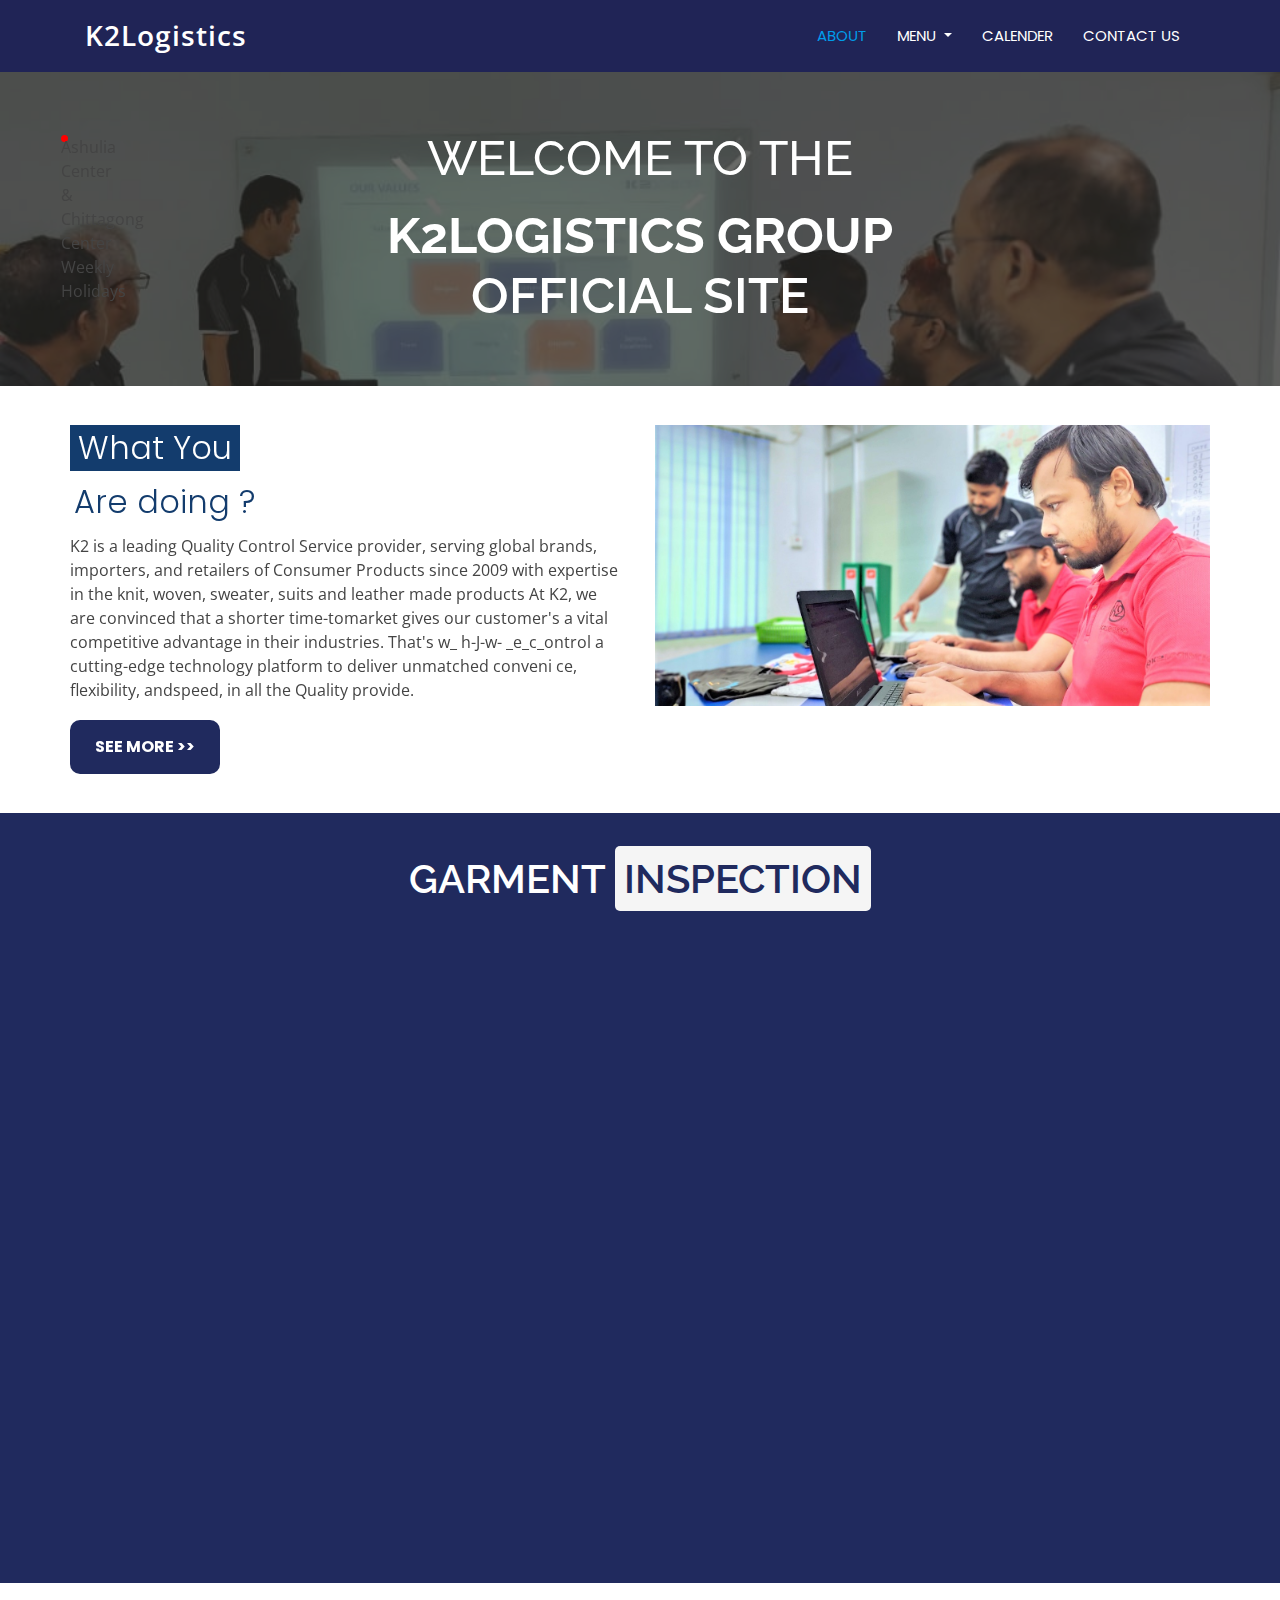
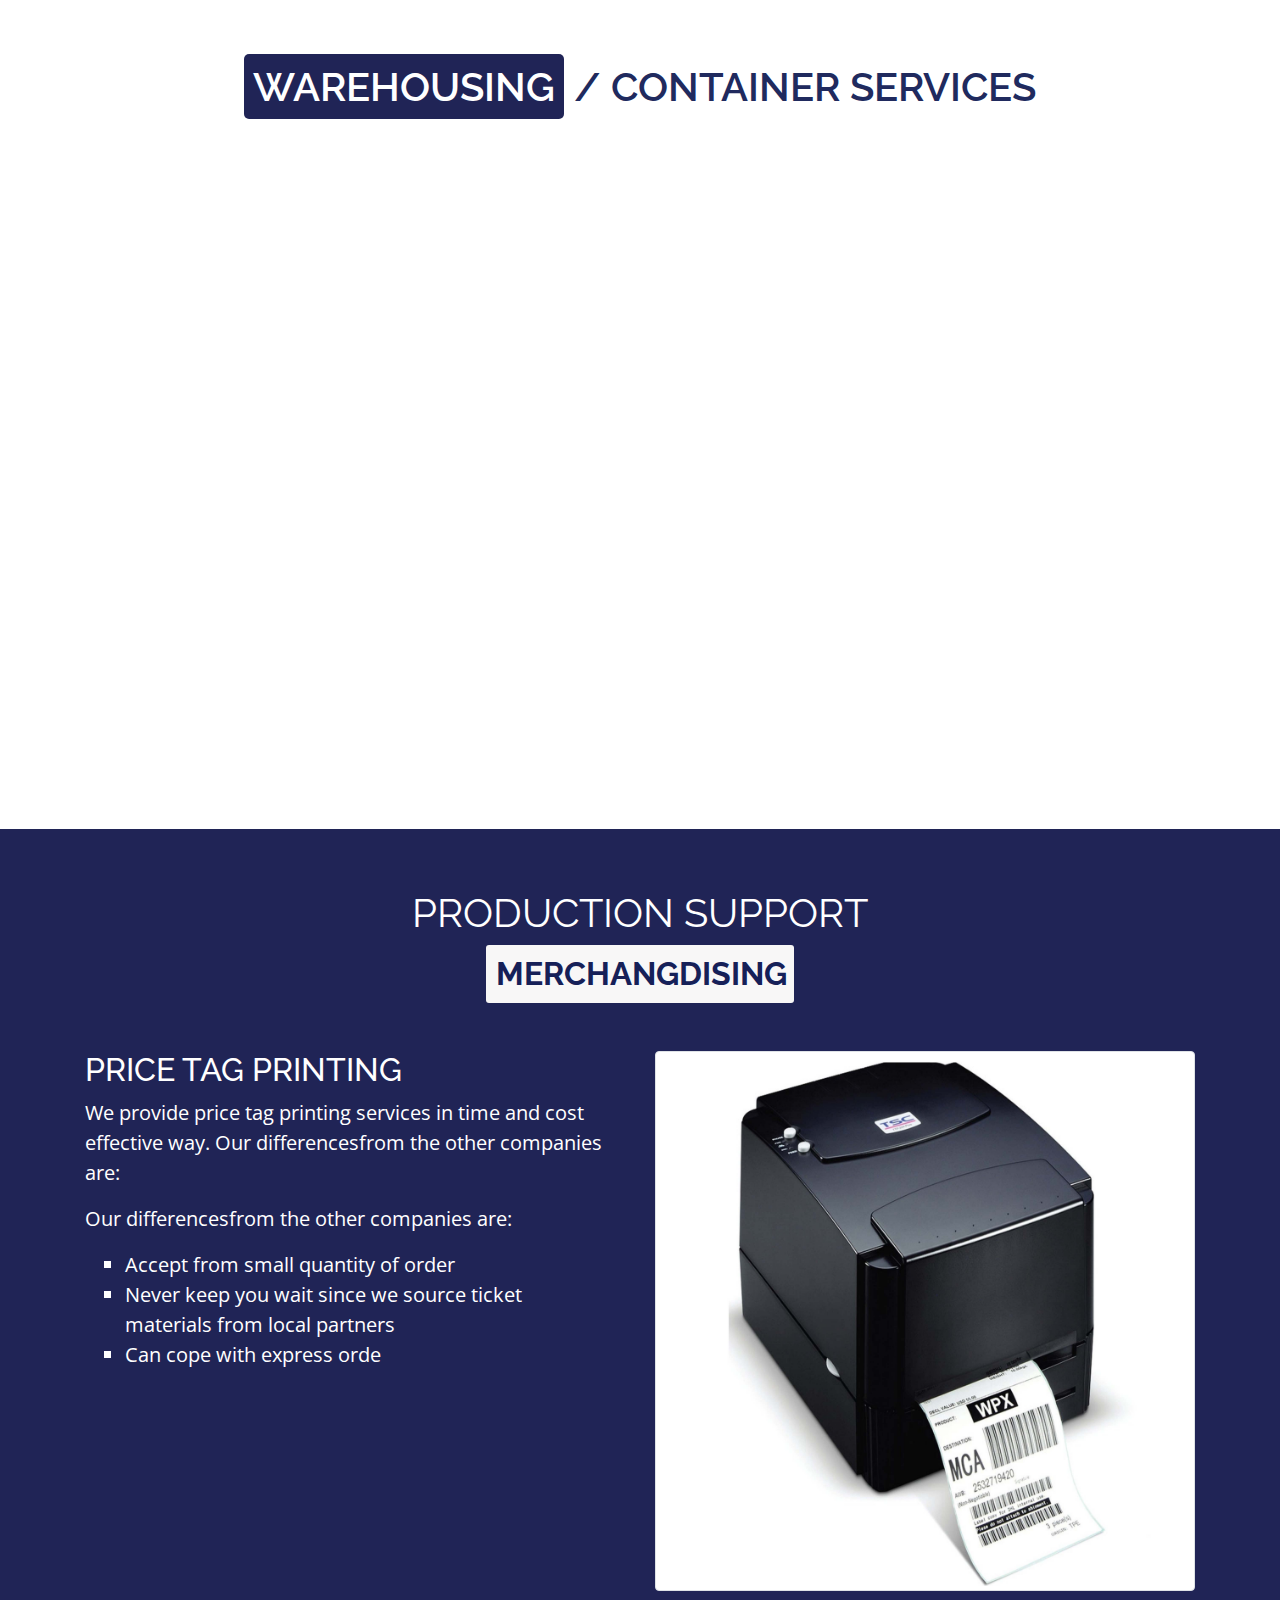
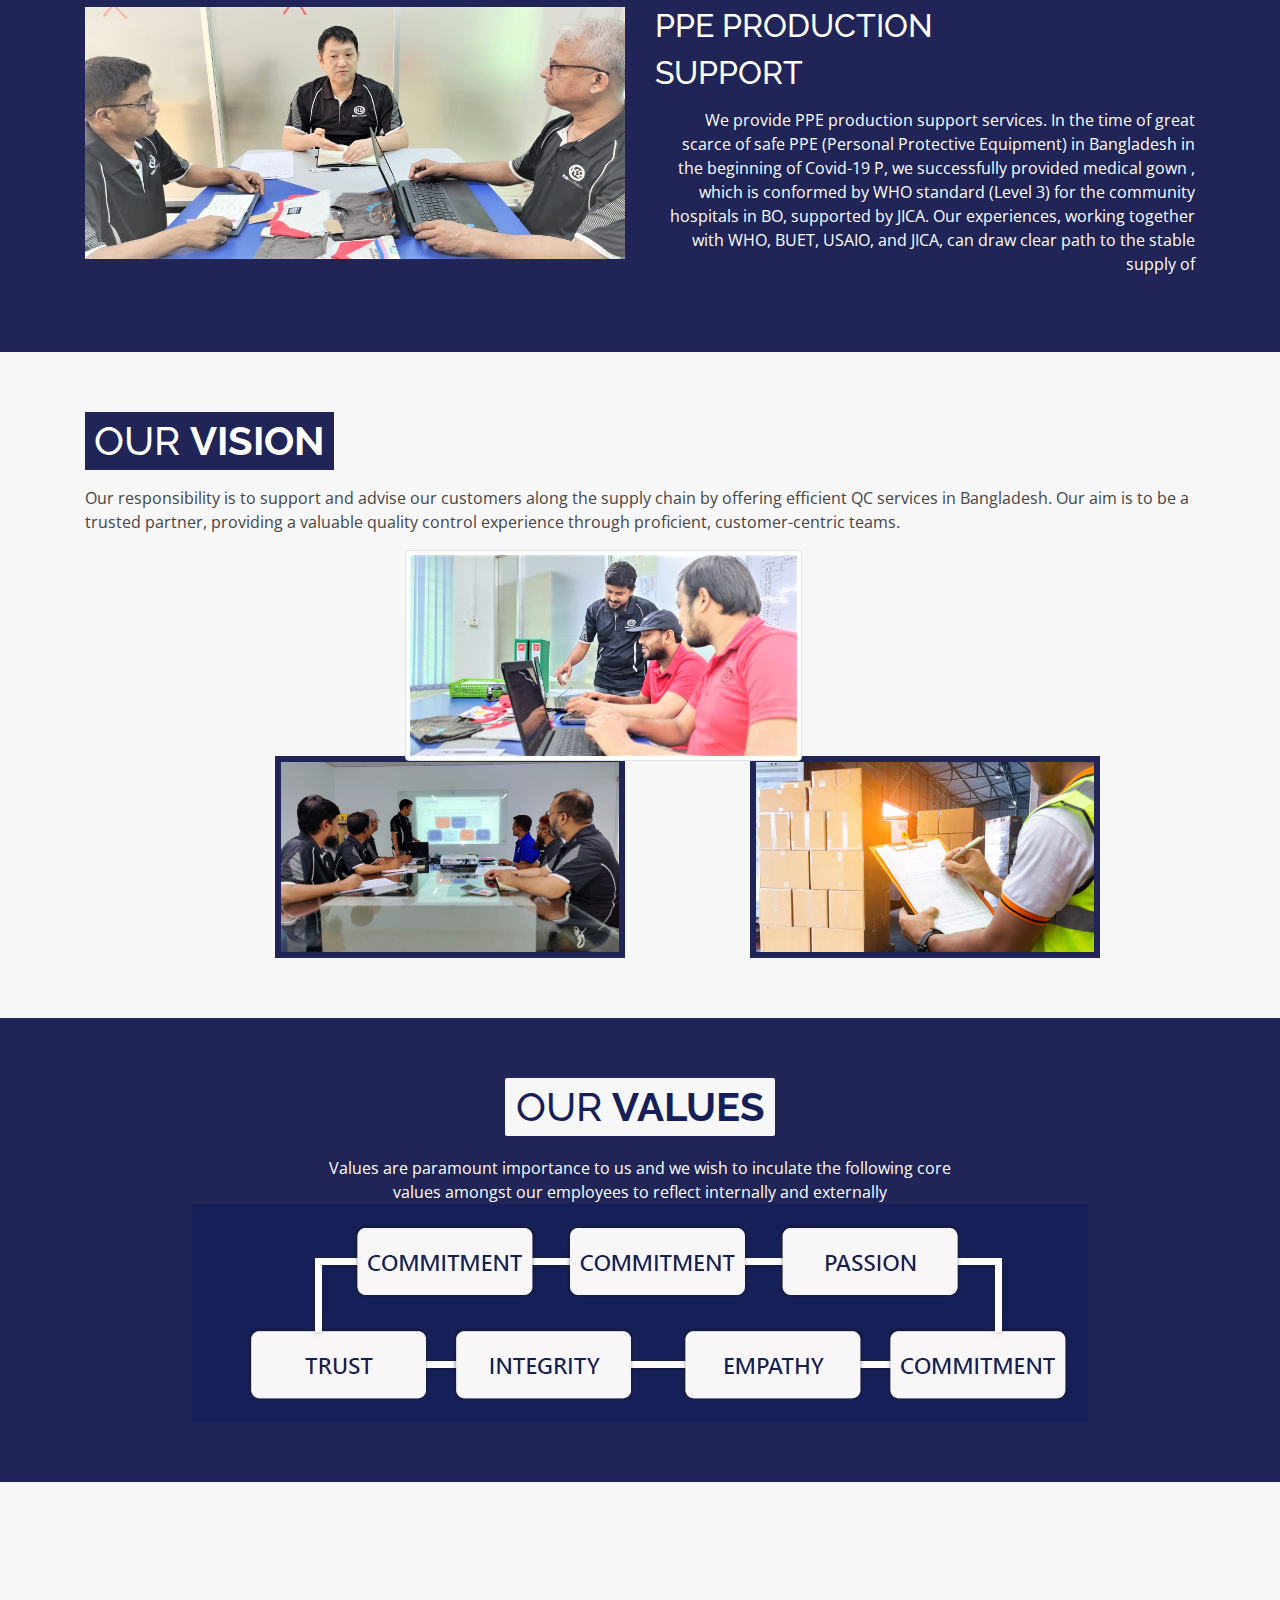
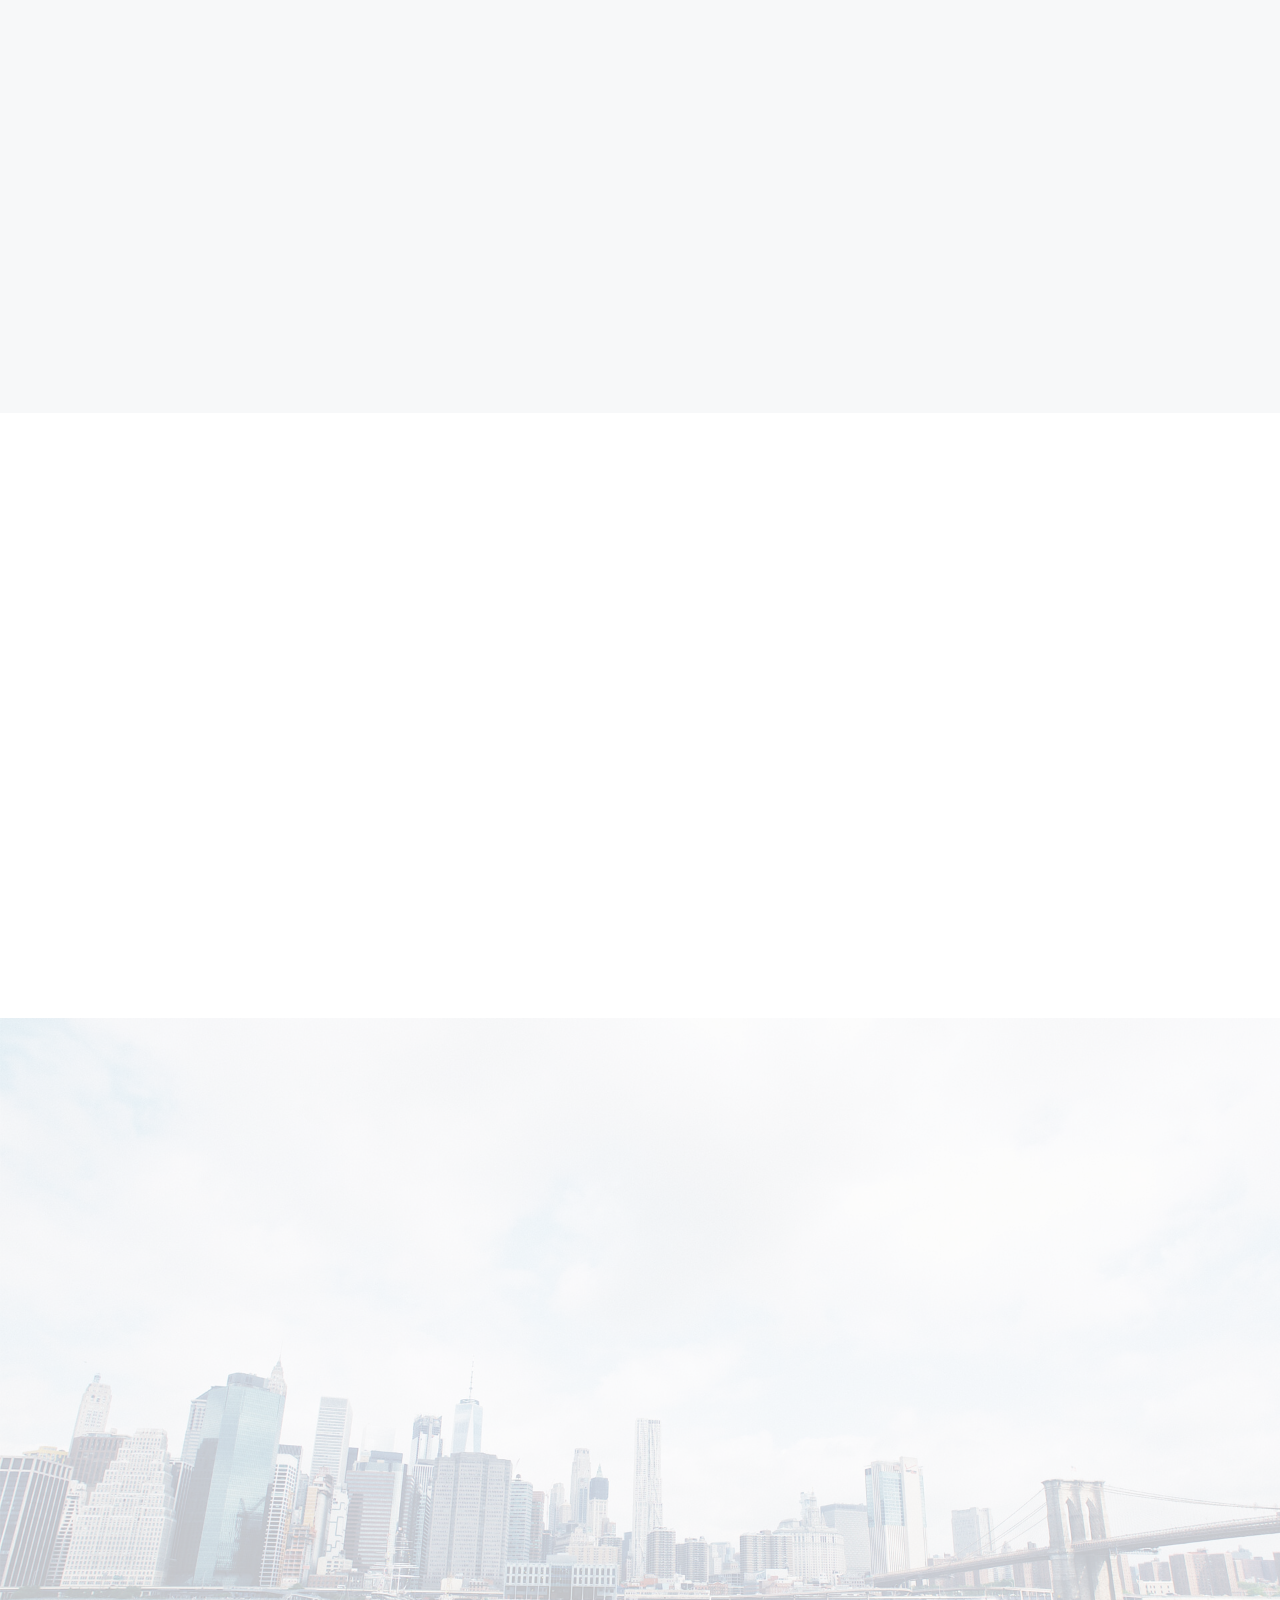
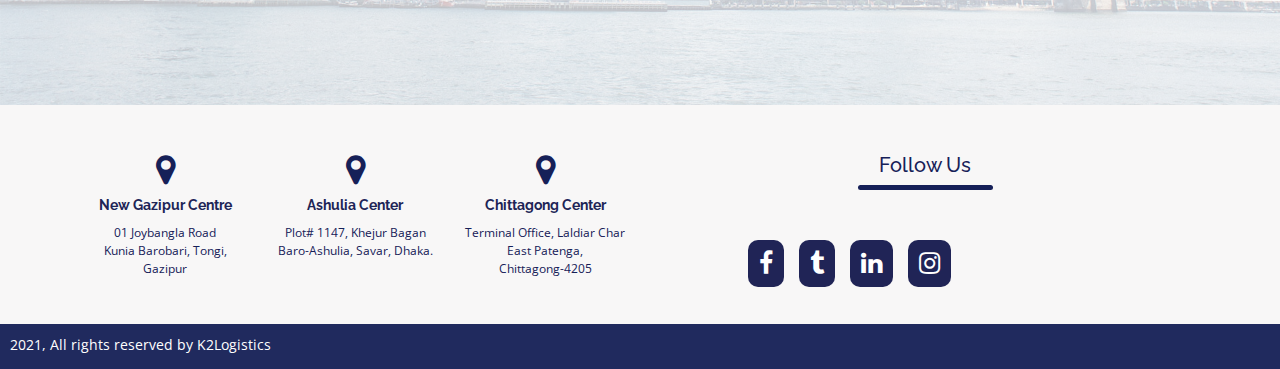
==== index.html @ 6df74034 "index page complete" ====
<!DOCTYPE html>
<html lang="en">
    <head>
        <meta charset="utf-8">
        <meta content="width=device-width, initial-scale=1.0" name="viewport">
        <title>Scaffold Bootstrap Template - Index</title>
        <meta content="" name="description">
        <meta content="" name="keywords">
        <!-- Favicons -->
        <link href="assets/img/favicon.png" rel="icon">
        <link href="assets/img/apple-touch-icon.png" rel="apple-touch-icon">
        <!-- Google Fonts -->
        <link href="https://fonts.googleapis.com/css?family=Open+Sans:300,300i,400,400i,600,600i,700,700i|Raleway:300,300i,400,400i,500,500i,600,600i,700,700i|Poppins:300,300i,400,400i,500,500i,600,600i,700,700i" rel="stylesheet">
        <!-- Vendor CSS Files -->
        <link href="assets/vendor/bootstrap/css/bootstrap.min.css" rel="stylesheet">
        <link href="assets/vendor/icofont/icofont.min.css" rel="stylesheet">
        <link href="assets/vendor/boxicons/css/boxicons.min.css" rel="stylesheet">
        <link href="assets/vendor/venobox/venobox.css" rel="stylesheet">
        <link href="assets/vendor/owl.carousel/assets/owl.carousel.min.css" rel="stylesheet">
        <link href="assets/vendor/aos/aos.css" rel="stylesheet">
        <link href="assets/css/font-awesome.min.css" rel="stylesheet">
        <!-- Template Main CSS File -->
        <link href="assets/css/style.css" rel="stylesheet">
    </head>
    <body>
        <!-- ======= Header ======= -->
        <header id="header" class="fixed-top">
            <div class="container d-flex">
                <div class="logo mr-auto">
                    <h1 class="text-light"><a href="index.html"><span>K2Logistics</span></a></h1>
                    <!-- Uncomment below if you prefer to use an image logo -->
                    <!-- <a href="index.html"><img src="assets/img/logo.png" alt="" class="img-fluid"></a>-->
                </div>
                <nav class="nav-menu d-none d-lg-block">
                    <ul>
                        <li class="active"><a href="index.html">About</a></li>
                        <li class="nav-item dropdown">
                            <a class="nav-link dropdown-toggle" href="#" id="navbarDropdown" role="button" data-toggle="dropdown" aria-haspopup="true" aria-expanded="false">
                            Menu
                            </a>
                            <div class="dropdown-menu" aria-labelledby="navbarDropdown">
                                <a class="dropdown-item" href="#">Press Release</a>
                                <a class="dropdown-item" href="#">Services</a>
                            </div>
                        </li>
                        <li><a href="#portfolio">Calender</a></li>
                        <li><a href="#pricing">Contact Us</a></li>
                    </ul>
                </nav>
                <!-- .nav-menu -->
            </div>
        </header>
        <!-- End Header -->
        <!-- ======= Hero Section ======= -->
        <section id="hero">
            <div class="layer">
            </div>
            <div class="container">
                <div class="row">
                    <div class="col-lg-12 pt-5 pt-lg-0 order-2 order-lg-1 d-flex flex-column justify-content-center" data-aos="fade-up">
                        <div>
                            <h1>Welcome TO THE</h1>
                            <h2>K2Logistics Group</h2>
                            <h3>Official Site</h3>
                            <p class="hero-location">Ashulia Center & Chittagong Center Weekly Holidays</p>
                        </div>
                    </div>
                </div>
            </div>
        </section>
        <!-- End Hero -->
        <main id="main">
            <!-- ======= About Section ======= -->
            <section id="about" class="about">
                <div class="container">
                    <div class="row">
                        <div class="col-lg-6 d-flex flex-column justify-contents-center" data-aos="fade-left">
                            <div class="content pt-4 pt-lg-0">
                                <h3 class="what-you">What You</h3>
                                <h4 class="are-doing">Are doing ?</h4>
                                <p class="">
                                    K2 is a leading Quality Control Service provider, serving global brands, importers, and retailers of Consumer Products since 2009 with expertise in the knit, woven, sweater, suits and leather made products At K2, we are convinced that a shorter time-tomarket
                                    gives our customer's a vital competitive advantage in their industries. That's w_ h-J-w- _e_c_ontrol a cutting-edge technology platform to deliver unmatched conveni ce, flexibility, andspeed, in all the Quality provide.
                                </p>
                                <a href="" class="see-more-btn">See more >></a>
                            </div>
                        </div>
                        <div class="col-lg-6" data-aos="zoom-in">
                            <img src="assets/img/site/work-on-laptop.jpeg" class="img-fluid" alt="">
                        </div>
                    </div>
                </div>
            </section>
            <!-- End About Section -->
            <!-- ======= Garment Inspection Section ======= -->
            <section id="garment-inspection" class="garment-inspection">
                <div class="container">
                    <h1 class="text-center">GARMENT <span class="inspection">INSPECTION</span></h1>
                    <div class="owl-carousel garment-inspection-carousel" data-aos="fade-up" data-aos-delay="100">
                        <div class="testimonial-item">
                            <img src="assets/img/testimonials/testimonials-1.jpg" class="testimonial-img" alt="">
                            <h3>100% Aqua Protected Data</h3>
                            <p>Lorem, ipsum dolor sit amet consectetur adipisicing elit. Dignissimos iure rem quis, nesciunt cum neque? Accusantium quos perferendis molestiae dicta.</p>
                            <a href="" class="see-more-btn">See more >></a>
                        </div>
                        <div class="testimonial-item">
                            <img src="assets/img/testimonials/testimonials-3.jpg" class="testimonial-img" alt="">
                            <h3>100% Aqua Protected Data</h3>
                            <p>Lorem, ipsum dolor sit amet consectetur adipisicing elit. Dignissimos iure rem quis, nesciunt cum neque? Accusantium quos perferendis molestiae dicta.</p>
                            <a href="" class="see-more-btn">See more >></a>
                        </div>
                        <div class="testimonial-item">
                            <img src="assets/img/testimonials/testimonials-2.jpg" class="testimonial-img" alt="">
                            <h3>100% Aqua Protected Data</h3>
                            <p>Lorem, ipsum dolor sit amet consectetur adipisicing elit. Dignissimos iure rem quis, nesciunt cum neque? Accusantium quos perferendis molestiae dicta.</p>
                            <a href="" class="see-more-btn">See more >></a>
                        </div>
                        <div class="testimonial-item">
                            <img src="assets/img/testimonials/testimonials-4.jpg" class="testimonial-img" alt="">
                            <h3>100% Aqua Protected Data</h3>
                            <p>Lorem, ipsum dolor sit amet consectetur adipisicing elit. Dignissimos iure rem quis, nesciunt cum neque? Accusantium quos perferendis molestiae dicta.</p>
                            <a href="" class="see-more-btn">See more >></a>
                        </div>
                    </div>
                </div>
            </section>
            <!-- End Garment Inspection Section -->
            <!-- ======= Wire Housing Section ======= -->
            <section id="wire-house-inspection" class="wire-house-inspection">
                <div class="container">
                    <h1><span class="wirehouse">WAREHOUSING</span> / CONTAINER SERVICES
                    </h1>
                    <div class="owl-carousel wire-house-inspection-carousel" data-aos="fade-up" data-aos-delay="100">
                        <div class="testimonial-item">
                            <img src="assets/img/testimonials/testimonials-1.jpg" class="testimonial-img" alt="">
                            <h3>100% Aqua Protected Data</h3>
                            <p>Lorem, ipsum dolor sit amet consectetur adipisicing elit. Dignissimos iure rem quis, nesciunt cum neque? Accusantium quos perferendis molestiae dicta.</p>
                            <a href="" class="see-more-btn">See more >></a>
                        </div>
                        <div class="testimonial-item">
                            <img src="assets/img/testimonials/testimonials-3.jpg" class="testimonial-img" alt="">
                            <h3>100% Aqua Protected Data</h3>
                            <p>Lorem, ipsum dolor sit amet consectetur adipisicing elit. Dignissimos iure rem quis, nesciunt cum neque? Accusantium quos perferendis molestiae dicta.</p>
                            <a href="" class="see-more-btn">See more >></a>
                        </div>
                        <div class="testimonial-item">
                            <img src="assets/img/testimonials/testimonials-2.jpg" class="testimonial-img" alt="">
                            <h3>100% Aqua Protected Data</h3>
                            <p>Lorem, ipsum dolor sit amet consectetur adipisicing elit. Dignissimos iure rem quis, nesciunt cum neque? Accusantium quos perferendis molestiae dicta.</p>
                            <a href="" class="see-more-btn">See more >></a>
                        </div>
                        <div class="testimonial-item">
                            <img src="assets/img/testimonials/testimonials-4.jpg" class="testimonial-img" alt="">
                            <h3>100% Aqua Protected Data</h3>
                            <p>Lorem, ipsum dolor sit amet consectetur adipisicing elit. Dignissimos iure rem quis, nesciunt cum neque? Accusantium quos perferendis molestiae dicta.</p>
                            <a href="" class="see-more-btn">See more >></a>
                        </div>
                    </div>
                </div>
            </section>
            <!-- End Wire Housing Section -->
            <!-- ======= Production Support Section ======= -->
            <section id="production-support" class="production-support">
                <div class="container">
                    <h1 class="text-center">Production Support</h1>
                    <h2 class="text-center merchangdising">MERCHANGDISING</h2>
                    <div class="row mt-5 price-tag">
                        <div class="col-6">
                            <h2 class="mb-2">Price Tag Printing</h2>
                            <p>
                                We provide price tag printing services in time and cost effective way. Our differencesfrom the other companies are:
                            </p>
                            <p>
                                Our differencesfrom the other companies are:
                            </p>
                            <ul>
                                <li>Accept from small quantity of order </li>
                                <li> Never keep you wait since we source ticket </li>
                                materials from local partners
                                <li> Can cope with express orde</li>
                            </ul>
                        </div>
                        <div class="col-6">
                            <img src="assets/img/site/barcode-label-printer-01.jpg" alt="" class="img-fluid img-thumbnail">
                        </div>
                    </div>
                    <div class="row mt-3 ppe-support">
                        <div class="col-6">
                            <img src="assets/img/site/md.jpeg" alt="" class="img-fluid ">
                        </div>
                        <div class="col-6">
                            <h2 class="mb-2">PPE Production</h2>
                            <h2 class="">Support</h2>
                            <p class="text-right mt-3">
                                We provide PPE production support services. In the time of great scarce of safe PPE (Personal Protective Equipment) in Bangladesh in the beginning of Covid-19 P, we successfully provided medical gown , which is conformed by WHO standard (Level 3) for
                                the community hospitals in BO, supported by JICA. Our experiences, working together with WHO, BUET, USAIO, and JICA, can draw clear path to the stable supply of
                            </p>
                        </div>
                    </div>
                </div>
            </section>
            <!-- End Production Support Section -->
            <!-- ======= Our Vision Section ======= -->
            <section id="our-vision" class="our-vision">
                <div class="container">
                    <h1 ">OUR <span class="font-weight-bold vision-text ">VISION</span></h1>
                    <p class="mt-3 ">
                        Our responsibility is to support and advise our customers along the supply chain by offering efficient
                        QC services in Bangladesh.
                        Our aim is to be a trusted partner, providing a valuable quality control experience through proficient,
                        customer-centric teams.
                    </p>
                    <div class="row mb-3 ">
                        <div class="col-md-4 offset-3 first ">
                            <div class=" ">
                                <img class="img-fluid img-thumbnail " src="assets/img/site/11.jpeg " alt=" ">
                            </div>
                        </div>
                    </div>
                    <div class="row image-block ">
                        <div class="col-md-4 offset-2 ">
                            <div class="second ">
                                <img class="img-fluid " src="assets/img/site/desk-meeting.jpeg " alt=" ">
                            </div>
                        </div>
                        <div class="col-md-4 offset-1 ">
                            <div class="third ">
                                <img class="img-fluid " src="assets/img/site/PRE-SHIPMENT-INSPECTION-PSI-SERVICES-1920-X-1280-1024x576 (1).jpg " alt=" ">
                            </div>
                        </div>
                    </div>
                </div>
            </section>
            <!-- Our Vision Section -->
            <!-- ======= Our Values Section ======= -->
            <section id="our-value" class="our-value ">
                <div class="container ">
                    <h1 class="text-center ">OUR <span class="font-weight-bold ">VALUES</span></h1>
                    <p class="text-cent ">
                        Values are paramount importance to us and we wish to inculate the following core values
                        amongst our employees to reflect internally and externally
                    </p>
                    <img src="assets/img/site/commitment-chain.jpg" alt="">
                </div>
            </section>
            <!-- Our Values Section End -->
            <!-- ======= Services Section ======= -->
            <section id="services " class="services section-bg ">
                <div class="container ">
                    <div class="section-title " data-aos="fade-up ">
                        <h2>Services</h2>
                        <p>Magnam dolores commodi suscipit. Necessitatibus eius consequatur ex aliquid fuga eum quidem. Sit sint consectetur velit. Quisquam quos quisquam cupiditate. Et nemo qui impedit suscipit alias ea. Quia fugiat sit in iste officiis commodi
                            quidem hic quas.
                        </p>
                    </div>
                    <div class="row">
                        <div class="col-md-6 col-lg-3 d-flex align-items-stretch mb-5 mb-lg-0 " data-aos="zoom-in ">
                            <div class="icon-box icon-box-pink ">
                                <div class="icon "><i class="bx bxl-dribbble "></i></div>
                                <h4 class="title "><a href=" ">Lorem Ipsum</a></h4>
                                <p class="description ">Voluptatum deleniti atque corrupti quos dolores et quas molestias excepturi sint occaecati cupiditate</p>
                            </div>
                        </div>
                        <div class="col-md-6 col-lg-3 d-flex align-items-stretch mb-5 mb-lg-0 " data-aos="zoom-in " data-aos-delay="100 ">
                            <div class="icon-box icon-box-cyan ">
                                <div class="icon "><i class="bx bx-file "></i></div>
                                <h4 class="title "><a href=" ">Sed ut perspiciatis</a></h4>
                                <p class="description ">Duis aute irure dolor in reprehenderit in voluptate velit esse cillum dolore eu fugiat nulla</p>
                            </div>
                        </div>
                        <div class="col-md-6 col-lg-3 d-flex align-items-stretch mb-5 mb-lg-0 " data-aos="zoom-in " data-aos-delay="200 ">
                            <div class="icon-box icon-box-green ">
                                <div class="icon "><i class="bx bx-tachometer "></i></div>
                                <h4 class="title "><a href=" ">Magni Dolores</a></h4>
                                <p class="description ">Excepteur sint occaecat cupidatat non proident, sunt in culpa qui officia deserunt mollit anim</p>
                            </div>
                        </div>
                        <div class="col-md-6 col-lg-3 d-flex align-items-stretch mb-5 mb-lg-0 " data-aos="zoom-in " data-aos-delay="300 ">
                            <div class="icon-box icon-box-blue ">
                                <div class="icon "><i class="bx bx-world "></i></div>
                                <h4 class="title "><a href=" ">Nemo Enim</a></h4>
                                <p class="description ">At vero eos et accusamus et iusto odio dignissimos ducimus qui blanditiis praesentium voluptatum</p>
                            </div>
                        </div>
                    </div>
                </div>
            </section>
            <!-- End Services Section -->
            <!-- ======= Testimonials Section ======= -->
            <section id="testimonials " class="testimonials ">
                <div class="container ">
                    <div class="section-title " data-aos="fade-up ">
                        <h2>Testimonials</h2>
                        <p>Magnam dolores commodi suscipit. Necessitatibus eius consequatur ex aliquid fuga eum quidem. Sit sint consectetur velit. Quisquam quos quisquam cupiditate. Et nemo qui impedit suscipit alias ea. Quia fugiat sit in iste officiis commodi
                            quidem hic quas.
                        </p>
                    </div>
                    <div class="owl-carousel testimonials-carousel " data-aos="fade-up " data-aos-delay="100 ">
                        <div class="testimonial-item ">
                            <p>
                                <i class="bx bxs-quote-alt-left quote-icon-left "></i> Proin iaculis purus consequat sem cure digni ssim donec porttitora entum suscipit rhoncus. Accusantium quam, ultricies eget id, aliquam eget nibh et. Maecen aliquam, risus
                                at semper.
                                <i class="bx bxs-quote-alt-right quote-icon-right "></i>
                            </p>
                            <img src="assets/img/testimonials/testimonials-1.jpg " class="testimonial-img " alt=" ">
                            <h3>Saul Goodman</h3>
                            <h4>Ceo &amp; Founder</h4>
                        </div>
                        <div class="testimonial-item ">
                            <p>
                                <i class="bx bxs-quote-alt-left quote-icon-left "></i> Export tempor illum tamen malis malis eram quae irure esse labore quem cillum quid cillum eram malis quorum velit fore eram velit sunt aliqua noster fugiat irure amet legam
                                anim culpa.
                                <i class="bx bxs-quote-alt-right quote-icon-right "></i>
                            </p>
                            <img src="assets/img/testimonials/testimonials-2.jpg " class="testimonial-img " alt=" ">
                            <h3>Sara Wilsson</h3>
                            <h4>Designer</h4>
                        </div>
                        <div class="testimonial-item ">
                            <p>
                                <i class="bx bxs-quote-alt-left quote-icon-left "></i> Enim nisi quem export duis labore cillum quae magna enim sint quorum nulla quem veniam duis minim tempor labore quem eram duis noster aute amet eram fore quis sint minim.
                                <i class="bx bxs-quote-alt-right quote-icon-right "></i>
                            </p>
                            <img src="assets/img/testimonials/testimonials-3.jpg " class="testimonial-img " alt=" ">
                            <h3>Jena Karlis</h3>
                            <h4>Store Owner</h4>
                        </div>
                        <div class="testimonial-item ">
                            <p>
                                <i class="bx bxs-quote-alt-left quote-icon-left "></i> Fugiat enim eram quae cillum dolore dolor amet nulla culpa multos export minim fugiat minim velit minim dolor enim duis veniam ipsum anim magna sunt elit fore quem dolore
                                labore illum veniam.
                                <i class="bx bxs-quote-alt-right quote-icon-right "></i>
                            </p>
                            <img src="assets/img/testimonials/testimonials-4.jpg " class="testimonial-img " alt=" ">
                            <h3>Matt Brandon</h3>
                            <h4>Freelancer</h4>
                        </div>
                        <div class="testimonial-item ">
                            <p>
                                <i class="bx bxs-quote-alt-left quote-icon-left "></i> Quis quorum aliqua sint quem legam fore sunt eram irure aliqua veniam tempor noster veniam enim culpa labore duis sunt culpa nulla illum cillum fugiat legam esse veniam
                                culpa fore nisi cillum quid.
                                <i class="bx bxs-quote-alt-right quote-icon-right "></i>
                            </p>
                            <img src="assets/img/testimonials/testimonials-5.jpg " class="testimonial-img " alt=" ">
                            <h3>John Larson</h3>
                            <h4>Entrepreneur</h4>
                        </div>
                    </div>
                </div>
            </section>
            <!-- End Testimonials Section -->
            <!-- ======= Team Section ======= -->
            <section id="team " class="team ">
                <div class="container ">
                    <div class="section-title " data-aos="fade-up ">
                        <h2>Team</h2>
                        <p>Magnam dolores commodi suscipit. Necessitatibus eius consequatur ex aliquid fuga eum quidem. Sit sint consectetur velit. Quisquam quos quisquam cupiditate. Et nemo qui impedit suscipit alias ea. Quia fugiat sit in iste officiis commodi
                            quidem hic quas.
                        </p>
                    </div>
                    <div class="row">
                        <div class="col-lg-4 col-md-6 ">
                            <div class="member " data-aos="zoom-in ">
                                <div class="pic "><img src="assets/img/team/team-1.jpg " class="img-fluid " alt=" "></div>
                                <div class="member-info ">
                                    <h4>Walter White</h4>
                                    <span>Chief Executive Officer</span>
                                    <div class="social ">
                                        <a href=" "><i class="icofont-twitter "></i></a>
                                        <a href=" "><i class="icofont-facebook "></i></a>
                                        <a href=" "><i class="icofont-instagram "></i></a>
                                        <a href=" "><i class="icofont-linkedin "></i></a>
                                    </div>
                                </div>
                            </div>
                        </div>
                        <div class="col-lg-4 col-md-6 ">
                            <div class="member " data-aos="zoom-in " data-aos-delay="100 ">
                                <div class="pic "><img src="assets/img/team/team-2.jpg " class="img-fluid " alt=" "></div>
                                <div class="member-info ">
                                    <h4>Sarah Jhonson</h4>
                                    <span>Product Manager</span>
                                    <div class="social ">
                                        <a href=" "><i class="icofont-twitter "></i></a>
                                        <a href=" "><i class="icofont-facebook "></i></a>
                                        <a href=" "><i class="icofont-instagram "></i></a>
                                        <a href=" "><i class="icofont-linkedin "></i></a>
                                    </div>
                                </div>
                            </div>
                        </div>
                        <div class="col-lg-4 col-md-6 ">
                            <div class="member " data-aos="zoom-in " data-aos-delay="200 ">
                                <div class="pic "><img src="assets/img/team/team-3.jpg " class="img-fluid " alt=" "></div>
                                <div class="member-info ">
                                    <h4>William Anderson</h4>
                                    <span>CTO</span>
                                    <div class="social ">
                                        <a href=" "><i class="icofont-twitter "></i></a>
                                        <a href=" "><i class="icofont-facebook "></i></a>
                                        <a href=" "><i class="icofont-instagram "></i></a>
                                        <a href=" "><i class="icofont-linkedin "></i></a>
                                    </div>
                                </div>
                            </div>
                        </div>
                    </div>
                </div>
            </section>
            <!-- End Team Section -->
            
            
           
           
        </main>
        <!-- End #main -->
        <!-- ======= Footer ======= -->
        <footer id="footer">
            <div class="container ">
                <div class="row">
                    <div class="col-6">
                        <div class="row mt-5">
                            
                            <div class="col-4 address-block">
                                <i class="fa fa-map-marker"></i>
                                <h2 class="address-heading ">New Gazipur Centre</h2>
                                <p>
                                    01 Joybangla Road <br>
                                    Kunia Barobari, Tongi,
                                    Gazipur
                                </p>
                            </div>
                            <div class="col-4 address-block">
                                <i class="fa fa-map-marker"></i>
                                <h2 class="address-heading ">Ashulia Center</h2>
                                <p>
                                    Plot# 1147, Khejur Bagan
Baro-Ashulia, Savar, Dhaka.
                                </p>
                            </div>
                            <div class="col-4 address-block">
                                <i class="fa fa-map-marker"></i>
                                <h2 class="address-heading ">Chittagong Center</h2>
                                <p>
                                    Terminal Office, Laldiar Char <br>
East Patenga, <br>
Chittagong-4205
                                </p>
                            </div>
                            
                        </div>
                    </div>
                    <div class="col-6 mt-5">
                        <div class="follow-us">
                            <h2>Follow Us</h2>
                            <span class="follow-us-underline"></span>
                        </div>
                        <div class="social-button">
                            <ul>
                                <li>
                                    <i class="fa fa-facebook"></i>
                                </li>
                                <li>
                                    <i class="fa fa-tumblr"></i>
                                </li>
                                <li>
                                    <i class="fa fa-linkedin"></i>
                                </li>

                                <li>
                                    <i class="fa fa-instagram"></i>
                                </li>
                                
                            </ul>
                        
                        </div>
                    </div>
                </div>
            </div>
        </footer>
        <div id="footer-bottom">
            <p>
                2021, All rights reserved by K2Logistics
            </p>
        </div>
        <!-- End Footer -->
        <a href="# " class="back-to-top "><i class="bx bxs-up-arrow-alt "></i></a>
        <!-- Vendor JS Files -->
        <script src="assets/vendor/jquery/jquery.min.js "></script>
        <script src="assets/vendor/bootstrap/js/bootstrap.bundle.min.js "></script>
        <script src="assets/vendor/jquery.easing/jquery.easing.min.js "></script>
        <script src="assets/vendor/php-email-form/validate.js "></script>
        <script src="assets/vendor/isotope-layout/isotope.pkgd.min.js "></script>
        <script src="assets/vendor/venobox/venobox.min.js "></script>
        <script src="assets/vendor/owl.carousel/owl.carousel.min.js "></script>
        <script src="assets/vendor/aos/aos.js "></script>
        <!-- Template Main JS File -->
        <script src="assets/js/main.js "></script>
    </body>
</html>
---- assets/vendor/venobox/venobox.css ----
/* ------ venobox.css --------*/
.vbox-overlay *, .vbox-overlay *:before, .vbox-overlay *:after{
    -webkit-backface-visibility: hidden;
    -webkit-box-sizing:border-box;
    -moz-box-sizing:border-box;
    box-sizing:border-box;
}
.vbox-overlay * { 
    -webkit-backface-visibility: visible;
    backface-visibility: visible;
}
.vbox-overlay{
    display: -webkit-flex;
    display: flex;
    -webkit-flex-direction: column;
    flex-direction: column;
    -webkit-justify-content: center;
    justify-content: center;
    -webkit-align-items: center;
    align-items: center;
    position: fixed;
    left: 0;
    top: 0;
    bottom: 0;
    right: 0;
    z-index: 999999;
}

/* ----- navigation ----- */
.vbox-title{
    width: 100%;
    height: 40px;
    float: left;
    text-align: center;
    line-height: 28px;
    font-size: 12px;
    padding: 6px 50px;
    overflow: hidden;
    position: fixed;
    display: none;
    left: 0;
    z-index: 89;
}
.vbox-close{
    cursor: pointer;
    position: fixed;
    top: -1px;
    right: 0;
    width: 50px;
    height: 40px;
    padding: 6px;
    display: block;
    background-position:10px center;
    overflow: hidden;
    font-size: 24px;
    line-height: 1;
    text-align: center;
    z-index: 99;
}
.vbox-left{
    cursor: pointer;
    position: fixed;
    left: 0;
    height: 40px;
    overflow: hidden;
    line-height: 28px;
    font-size: 12px;
    z-index: 99;
    display: flex;
    align-items:center;
}
.vbox-num{
    display: inline-block;
    margin: 6px 0 6px 15px;
}
/* ----- Social share ----- */
.vbox-share{
    line-height: 28px;
    font-size: 12px;
    overflow: hidden;
    position: fixed;
    left: 0;
    z-index: 98;
    display: flex;
    align-items:center;
    justify-content: center;
    width: 100%;
    text-align: center;
}
.vbox-share svg{
    max-height: 28px;
    width: 28px;
    z-index: 10;
    margin-left: 12px;
    margin-top: 6px;
    margin-bottom: 6px;
    vertical-align: middle;
}


/* ----- navigation ARROWS ----- */
.vbox-next, .vbox-prev{
    position: fixed;
    top: 50%;
    margin-top: -15px;
    overflow: hidden;
    cursor: pointer;
    display: block;
    width: 45px;
    height: 45px;
    z-index: 99;
}
.vbox-next span, .vbox-prev span{
    position: relative;
    width: 20px;
    height: 20px;
    border: 2px solid transparent;
    border-top-color: #B6B6B6;
    border-right-color: #B6B6B6;
    text-indent: -100px;
    position: absolute;
    top: 8px;
    display: block;
}
.vbox-prev{
    left: 15px;
}
.vbox-next{
    right: 15px;
}
.vbox-prev span{
    left: 10px;
    -ms-transform: rotate(-135deg);
    -webkit-transform: rotate(-135deg);
    transform: rotate(-135deg);
}
.vbox-next span{
    -ms-transform: rotate(45deg);
    -webkit-transform: rotate(45deg);
    transform: rotate(45deg);
    right: 10px;
}
/* ------- inline window ------ */
.vbox-inline{
    width: 420px;
    height: 315px;
    height: 70vh;
    padding: 10px;
    background: #fff;
    margin: 0 auto;
    overflow: auto;
    text-align: left;
}
/* ------- Video & iFrames window ------ */
.venoframe{
    max-width: 100%;
    width: 100%;
    border: none;
    width: 100%;
    height: 260px;
    height: 70vh;
}
.venoframe.vbvid{
    height: 260px;
}
@media (min-width: 768px) {
    .venoframe, .vbox-inline{
        width: 90%;
        height: 360px;
        height: 70vh;
    }
    .venoframe.vbvid{
        width: 640px;
        height: 360px;
    }
}
@media (min-width: 992px) {
    .venoframe, .vbox-inline{
        max-width: 1200px;
        width: 80%;
        height: 540px;
        height: 70vh;
    }
    .venoframe.vbvid{
        width: 960px;
        height: 540px;
    }
}
/* 
Please do NOT edit this part! 
or at least read this note: http://i.imgur.com/7C0ws9e.gif
*/
.vbox-open{
    overflow: hidden;
}
.vbox-container{
    position: absolute;
    left: 0;
    right: 0;
    top: 0;
    bottom: 0;
    overflow-x: hidden;
    overflow-y: scroll;
    overflow-scrolling: touch;
    -webkit-overflow-scrolling: touch;
    z-index: 20;
    max-height: 100%;

}

.vbox-content{
    text-align: center;
    float: left;
    width: 100%;
    position: relative;
    overflow: hidden;
    padding: 20px 4%;
}
.vbox-container img{
    max-width: 100%;
    height: auto;
}
.vbox-figlio{
    box-shadow: 0 0 12px rgba(0,0,0,0.19), 0 6px 6px rgba(0,0,0,0.23);
    max-width: 100%;
    text-align: initial;
}
img.vbox-figlio{
    -webkit-user-select: none;
-khtml-user-select: none;
-moz-user-select: none;
-o-user-select: none;
user-select: none;
}
.vbox-content.swipe-left{
    margin-left: -200px !important;
}
.vbox-content.swipe-right{
    margin-left: 200px !important;
}
.vbox-animated{
    webkit-transition: margin 300ms ease-out;
    transition: margin 300ms ease-out;
}

/* ---------- preloader ----------
 * SPINKIT 
 * http://tobiasahlin.com/spinkit/
-------------------------------- */
.sk-double-bounce,.sk-rotating-plane{width:40px;height:40px;margin:40px auto}.sk-rotating-plane{background-color:#333;-webkit-animation:sk-rotatePlane 1.2s infinite ease-in-out;animation:sk-rotatePlane 1.2s infinite ease-in-out}@-webkit-keyframes sk-rotatePlane{0%{-webkit-transform:perspective(120px) rotateX(0) rotateY(0);transform:perspective(120px) rotateX(0) rotateY(0)}50%{-webkit-transform:perspective(120px) rotateX(-180.1deg) rotateY(0);transform:perspective(120px) rotateX(-180.1deg) rotateY(0)}100%{-webkit-transform:perspective(120px) rotateX(-180deg) rotateY(-179.9deg);transform:perspective(120px) rotateX(-180deg) rotateY(-179.9deg)}}@keyframes sk-rotatePlane{0%{-webkit-transform:perspective(120px) rotateX(0) rotateY(0);transform:perspective(120px) rotateX(0) rotateY(0)}50%{-webkit-transform:perspective(120px) rotateX(-180.1deg) rotateY(0);transform:perspective(120px) rotateX(-180.1deg) rotateY(0)}100%{-webkit-transform:perspective(120px) rotateX(-180deg) rotateY(-179.9deg);transform:perspective(120px) rotateX(-180deg) rotateY(-179.9deg)}}.sk-double-bounce{position:relative}.sk-double-bounce .sk-child{width:100%;height:100%;border-radius:50%;background-color:#333;opacity:.6;position:absolute;top:0;left:0;-webkit-animation:sk-doubleBounce 2s infinite ease-in-out;animation:sk-doubleBounce 2s infinite ease-in-out}.sk-chasing-dots .sk-child,.sk-spinner-pulse,.sk-three-bounce .sk-child{background-color:#333;border-radius:100%}.sk-double-bounce .sk-double-bounce2{-webkit-animation-delay:-1s;animation-delay:-1s}@-webkit-keyframes sk-doubleBounce{0%,100%{-webkit-transform:scale(0);transform:scale(0)}50%{-webkit-transform:scale(1);transform:scale(1)}}@keyframes sk-doubleBounce{0%,100%{-webkit-transform:scale(0);transform:scale(0)}50%{-webkit-transform:scale(1);transform:scale(1)}}.sk-wave{margin:40px auto;width:50px;height:40px;text-align:center;font-size:10px}.sk-wave .sk-rect{background-color:#333;height:100%;width:6px;display:inline-block;-webkit-animation:sk-waveStretchDelay 1.2s infinite ease-in-out;animation:sk-waveStretchDelay 1.2s infinite ease-in-out}.sk-wave .sk-rect1{-webkit-animation-delay:-1.2s;animation-delay:-1.2s}.sk-wave .sk-rect2{-webkit-animation-delay:-1.1s;animation-delay:-1.1s}.sk-wave .sk-rect3{-webkit-animation-delay:-1s;animation-delay:-1s}.sk-wave .sk-rect4{-webkit-animation-delay:-.9s;animation-delay:-.9s}.sk-wave .sk-rect5{-webkit-animation-delay:-.8s;animation-delay:-.8s}@-webkit-keyframes sk-waveStretchDelay{0%,100%,40%{-webkit-transform:scaleY(.4);transform:scaleY(.4)}20%{-webkit-transform:scaleY(1);transform:scaleY(1)}}@keyframes sk-waveStretchDelay{0%,100%,40%{-webkit-transform:scaleY(.4);transform:scaleY(.4)}20%{-webkit-transform:scaleY(1);transform:scaleY(1)}}.sk-wandering-cubes{margin:40px auto;width:40px;height:40px;position:relative}.sk-wandering-cubes .sk-cube{background-color:#333;width:10px;height:10px;position:absolute;top:0;left:0;-webkit-animation:sk-wanderingCube 1.8s ease-in-out -1.8s infinite both;animation:sk-wanderingCube 1.8s ease-in-out -1.8s infinite both}.sk-chasing-dots,.sk-spinner-pulse{width:40px;height:40px;margin:40px auto}.sk-wandering-cubes .sk-cube2{-webkit-animation-delay:-.9s;animation-delay:-.9s}@-webkit-keyframes sk-wanderingCube{0%{-webkit-transform:rotate(0);transform:rotate(0)}25%{-webkit-transform:translateX(30px) rotate(-90deg) scale(.5);transform:translateX(30px) rotate(-90deg) scale(.5)}50%{-webkit-transform:translateX(30px) translateY(30px) rotate(-179deg);transform:translateX(30px) translateY(30px) rotate(-179deg)}50.1%{-webkit-transform:translateX(30px) translateY(30px) rotate(-180deg);transform:translateX(30px) translateY(30px) rotate(-180deg)}75%{-webkit-transform:translateX(0) translateY(30px) rotate(-270deg) scale(.5);transform:translateX(0) translateY(30px) rotate(-270deg) scale(.5)}100%{-webkit-transform:rotate(-360deg);transform:rotate(-360deg)}}@keyframes sk-wanderingCube{0%{-webkit-transform:rotate(0);transform:rotate(0)}25%{-webkit-transform:translateX(30px) rotate(-90deg) scale(.5);transform:translateX(30px) rotate(-90deg) scale(.5)}50%{-webkit-transform:translateX(30px) translateY(30px) rotate(-179deg);transform:translateX(30px) translateY(30px) rotate(-179deg)}50.1%{-webkit-transform:translateX(30px) translateY(30px) rotate(-180deg);transform:translateX(30px) translateY(30px) rotate(-180deg)}75%{-webkit-transform:translateX(0) translateY(30px) rotate(-270deg) scale(.5);transform:translateX(0) translateY(30px) rotate(-270deg) scale(.5)}100%{-webkit-transform:rotate(-360deg);transform:rotate(-360deg)}}.sk-spinner-pulse{-webkit-animation:sk-pulseScaleOut 1s infinite ease-in-out;animation:sk-pulseScaleOut 1s infinite ease-in-out}@-webkit-keyframes sk-pulseScaleOut{0%{-webkit-transform:scale(0);transform:scale(0)}100%{-webkit-transform:scale(1);transform:scale(1);opacity:0}}@keyframes sk-pulseScaleOut{0%{-webkit-transform:scale(0);transform:scale(0)}100%{-webkit-transform:scale(1);transform:scale(1);opacity:0}}.sk-chasing-dots{position:relative;text-align:center;-webkit-animation:sk-chasingDotsRotate 2s infinite linear;animation:sk-chasingDotsRotate 2s infinite linear}.sk-chasing-dots .sk-child{width:60%;height:60%;display:inline-block;position:absolute;top:0;-webkit-animation:sk-chasingDotsBounce 2s infinite ease-in-out;animation:sk-chasingDotsBounce 2s infinite ease-in-out}.sk-chasing-dots .sk-dot2{top:auto;bottom:0;-webkit-animation-delay:-1s;animation-delay:-1s}@-webkit-keyframes sk-chasingDotsRotate{100%{-webkit-transform:rotate(360deg);transform:rotate(360deg)}}@keyframes sk-chasingDotsRotate{100%{-webkit-transform:rotate(360deg);transform:rotate(360deg)}}@-webkit-keyframes sk-chasingDotsBounce{0%,100%{-webkit-transform:scale(0);transform:scale(0)}50%{-webkit-transform:scale(1);transform:scale(1)}}@keyframes sk-chasingDotsBounce{0%,100%{-webkit-transform:scale(0);transform:scale(0)}50%{-webkit-transform:scale(1);transform:scale(1)}}.sk-three-bounce{margin:40px auto;width:80px;text-align:center}.sk-three-bounce .sk-child{width:20px;height:20px;display:inline-block;-webkit-animation:sk-three-bounce 1.4s ease-in-out 0s infinite both;animation:sk-three-bounce 1.4s ease-in-out 0s infinite both}.sk-circle .sk-child:before,.sk-fading-circle .sk-circle:before{display:block;border-radius:100%;content:'';background-color:#333}.sk-three-bounce .sk-bounce1{-webkit-animation-delay:-.32s;animation-delay:-.32s}.sk-three-bounce .sk-bounce2{-webkit-animation-delay:-.16s;animation-delay:-.16s}@-webkit-keyframes sk-three-bounce{0%,100%,80%{-webkit-transform:scale(0);transform:scale(0)}40%{-webkit-transform:scale(1);transform:scale(1)}}@keyframes sk-three-bounce{0%,100%,80%{-webkit-transform:scale(0);transform:scale(0)}40%{-webkit-transform:scale(1);transform:scale(1)}}.sk-circle{margin:40px auto;width:40px;height:40px;position:relative}.sk-circle .sk-child{width:100%;height:100%;position:absolute;left:0;top:0}.sk-circle .sk-child:before{margin:0 auto;width:15%;height:15%;-webkit-animation:sk-circleBounceDelay 1.2s infinite ease-in-out both;animation:sk-circleBounceDelay 1.2s infinite ease-in-out both}.sk-circle .sk-circle2{-webkit-transform:rotate(30deg);-ms-transform:rotate(30deg);transform:rotate(30deg)}.sk-circle .sk-circle3{-webkit-transform:rotate(60deg);-ms-transform:rotate(60deg);transform:rotate(60deg)}.sk-circle .sk-circle4{-webkit-transform:rotate(90deg);-ms-transform:rotate(90deg);transform:rotate(90deg)}.sk-circle .sk-circle5{-webkit-transform:rotate(120deg);-ms-transform:rotate(120deg);transform:rotate(120deg)}.sk-circle .sk-circle6{-webkit-transform:rotate(150deg);-ms-transform:rotate(150deg);transform:rotate(150deg)}.sk-circle .sk-circle7{-webkit-transform:rotate(180deg);-ms-transform:rotate(180deg);transform:rotate(180deg)}.sk-circle .sk-circle8{-webkit-transform:rotate(210deg);-ms-transform:rotate(210deg);transform:rotate(210deg)}.sk-circle .sk-circle9{-webkit-transform:rotate(240deg);-ms-transform:rotate(240deg);transform:rotate(240deg)}.sk-circle .sk-circle10{-webkit-transform:rotate(270deg);-ms-transform:rotate(270deg);transform:rotate(270deg)}.sk-circle .sk-circle11{-webkit-transform:rotate(300deg);-ms-transform:rotate(300deg);transform:rotate(300deg)}.sk-circle .sk-circle12{-webkit-transform:rotate(330deg);-ms-transform:rotate(330deg);transform:rotate(330deg)}.sk-circle .sk-circle2:before{-webkit-animation-delay:-1.1s;animation-delay:-1.1s}.sk-circle .sk-circle3:before{-webkit-animation-delay:-1s;animation-delay:-1s}.sk-circle .sk-circle4:before{-webkit-animation-delay:-.9s;animation-delay:-.9s}.sk-circle .sk-circle5:before{-webkit-animation-delay:-.8s;animation-delay:-.8s}.sk-circle .sk-circle6:before{-webkit-animation-delay:-.7s;animation-delay:-.7s}.sk-circle .sk-circle7:before{-webkit-animation-delay:-.6s;animation-delay:-.6s}.sk-circle .sk-circle8:before{-webkit-animation-delay:-.5s;animation-delay:-.5s}.sk-circle .sk-circle9:before{-webkit-animation-delay:-.4s;animation-delay:-.4s}.sk-circle .sk-circle10:before{-webkit-animation-delay:-.3s;animation-delay:-.3s}.sk-circle .sk-circle11:before{-webkit-animation-delay:-.2s;animation-delay:-.2s}.sk-circle .sk-circle12:before{-webkit-animation-delay:-.1s;animation-delay:-.1s}@-webkit-keyframes sk-circleBounceDelay{0%,100%,80%{-webkit-transform:scale(0);transform:scale(0)}40%{-webkit-transform:scale(1);transform:scale(1)}}@keyframes sk-circleBounceDelay{0%,100%,80%{-webkit-transform:scale(0);transform:scale(0)}40%{-webkit-transform:scale(1);transform:scale(1)}}.sk-cube-grid{width:40px;height:40px;margin:40px auto}.sk-cube-grid .sk-cube{width:33.33%;height:33.33%;background-color:#333;float:left;-webkit-animation:sk-cubeGridScaleDelay 1.3s infinite ease-in-out;animation:sk-cubeGridScaleDelay 1.3s infinite ease-in-out}.sk-cube-grid .sk-cube1{-webkit-animation-delay:.2s;animation-delay:.2s}.sk-cube-grid .sk-cube2{-webkit-animation-delay:.3s;animation-delay:.3s}.sk-cube-grid .sk-cube3{-webkit-animation-delay:.4s;animation-delay:.4s}.sk-cube-grid .sk-cube4{-webkit-animation-delay:.1s;animation-delay:.1s}.sk-cube-grid .sk-cube5{-webkit-animation-delay:.2s;animation-delay:.2s}.sk-cube-grid .sk-cube6{-webkit-animation-delay:.3s;animation-delay:.3s}.sk-cube-grid .sk-cube7{-webkit-animation-delay:0ms;animation-delay:0ms}.sk-cube-grid .sk-cube8{-webkit-animation-delay:.1s;animation-delay:.1s}.sk-cube-grid .sk-cube9{-webkit-animation-delay:.2s;animation-delay:.2s}@-webkit-keyframes sk-cubeGridScaleDelay{0%,100%,70%{-webkit-transform:scale3D(1,1,1);transform:scale3D(1,1,1)}35%{-webkit-transform:scale3D(0,0,1);transform:scale3D(0,0,1)}}@keyframes sk-cubeGridScaleDelay{0%,100%,70%{-webkit-transform:scale3D(1,1,1);transform:scale3D(1,1,1)}35%{-webkit-transform:scale3D(0,0,1);transform:scale3D(0,0,1)}}.sk-fading-circle{margin:40px auto;width:40px;height:40px;position:relative}.sk-fading-circle .sk-circle{width:100%;height:100%;position:absolute;left:0;top:0}.sk-fading-circle .sk-circle:before{margin:0 auto;width:15%;height:15%;-webkit-animation:sk-circleFadeDelay 1.2s infinite ease-in-out both;animation:sk-circleFadeDelay 1.2s infinite ease-in-out both}.sk-fading-circle .sk-circle2{-webkit-transform:rotate(30deg);-ms-transform:rotate(30deg);transform:rotate(30deg)}.sk-fading-circle .sk-circle3{-webkit-transform:rotate(60deg);-ms-transform:rotate(60deg);transform:rotate(60deg)}.sk-fading-circle .sk-circle4{-webkit-transform:rotate(90deg);-ms-transform:rotate(90deg);transform:rotate(90deg)}.sk-fading-circle .sk-circle5{-webkit-transform:rotate(120deg);-ms-transform:rotate(120deg);transform:rotate(120deg)}.sk-fading-circle .sk-circle6{-webkit-transform:rotate(150deg);-ms-transform:rotate(150deg);transform:rotate(150deg)}.sk-fading-circle .sk-circle7{-webkit-transform:rotate(180deg);-ms-transform:rotate(180deg);transform:rotate(180deg)}.sk-fading-circle .sk-circle8{-webkit-transform:rotate(210deg);-ms-transform:rotate(210deg);transform:rotate(210deg)}.sk-fading-circle .sk-circle9{-webkit-transform:rotate(240deg);-ms-transform:rotate(240deg);transform:rotate(240deg)}.sk-fading-circle .sk-circle10{-webkit-transform:rotate(270deg);-ms-transform:rotate(270deg);transform:rotate(270deg)}.sk-fading-circle .sk-circle11{-webkit-transform:rotate(300deg);-ms-transform:rotate(300deg);transform:rotate(300deg)}.sk-fading-circle .sk-circle12{-webkit-transform:rotate(330deg);-ms-transform:rotate(330deg);transform:rotate(330deg)}.sk-fading-circle .sk-circle2:before{-webkit-animation-delay:-1.1s;animation-delay:-1.1s}.sk-fading-circle .sk-circle3:before{-webkit-animation-delay:-1s;animation-delay:-1s}.sk-fading-circle .sk-circle4:before{-webkit-animation-delay:-.9s;animation-delay:-.9s}.sk-fading-circle .sk-circle5:before{-webkit-animation-delay:-.8s;animation-delay:-.8s}.sk-fading-circle .sk-circle6:before{-webkit-animation-delay:-.7s;animation-delay:-.7s}.sk-fading-circle .sk-circle7:before{-webkit-animation-delay:-.6s;animation-delay:-.6s}.sk-fading-circle .sk-circle8:before{-webkit-animation-delay:-.5s;animation-delay:-.5s}.sk-fading-circle .sk-circle9:before{-webkit-animation-delay:-.4s;animation-delay:-.4s}.sk-fading-circle .sk-circle10:before{-webkit-animation-delay:-.3s;animation-delay:-.3s}.sk-fading-circle .sk-circle11:before{-webkit-animation-delay:-.2s;animation-delay:-.2s}.sk-fading-circle .sk-circle12:before{-webkit-animation-delay:-.1s;animation-delay:-.1s}@-webkit-keyframes sk-circleFadeDelay{0%,100%,39%{opacity:0}40%{opacity:1}}@keyframes sk-circleFadeDelay{0%,100%,39%{opacity:0}40%{opacity:1}}.sk-folding-cube{margin:40px auto;width:40px;height:40px;position:relative;-webkit-transform:rotateZ(45deg);transform:rotateZ(45deg)}.sk-folding-cube .sk-cube{float:left;width:50%;height:50%;position:relative;-webkit-transform:scale(1.1);-ms-transform:scale(1.1);transform:scale(1.1)}.sk-folding-cube .sk-cube:before{content:'';position:absolute;top:0;left:0;width:100%;height:100%;background-color:#333;-webkit-animation:sk-foldCubeAngle 2.4s infinite linear both;animation:sk-foldCubeAngle 2.4s infinite linear both;-webkit-transform-origin:100% 100%;-ms-transform-origin:100% 100%;transform-origin:100% 100%}.sk-folding-cube .sk-cube2{-webkit-transform:scale(1.1) rotateZ(90deg);transform:scale(1.1) rotateZ(90deg)}.sk-folding-cube .sk-cube3{-webkit-transform:scale(1.1) rotateZ(180deg);transform:scale(1.1) rotateZ(180deg)}.sk-folding-cube .sk-cube4{-webkit-transform:scale(1.1) rotateZ(270deg);transform:scale(1.1) rotateZ(270deg)}.sk-folding-cube .sk-cube2:before{-webkit-animation-delay:.3s;animation-delay:.3s}.sk-folding-cube .sk-cube3:before{-webkit-animation-delay:.6s;animation-delay:.6s}.sk-folding-cube .sk-cube4:before{-webkit-animation-delay:.9s;animation-delay:.9s}@-webkit-keyframes sk-foldCubeAngle{0%,10%{-webkit-transform:perspective(140px) rotateX(-180deg);transform:perspective(140px) rotateX(-180deg);opacity:0}25%,75%{-webkit-transform:perspective(140px) rotateX(0);transform:perspective(140px) rotateX(0);opacity:1}100%,90%{-webkit-transform:perspective(140px) rotateY(180deg);transform:perspective(140px) rotateY(180deg);opacity:0}}@keyframes sk-foldCubeAngle{0%,10%{-webkit-transform:perspective(140px) rotateX(-180deg);transform:perspective(140px) rotateX(-180deg);opacity:0}25%,75%{-webkit-transform:perspective(140px) rotateX(0);transform:perspective(140px) rotateX(0);opacity:1}100%,90%{-webkit-transform:perspective(140px) rotateY(180deg);transform:perspective(140px) rotateY(180deg);opacity:0}}
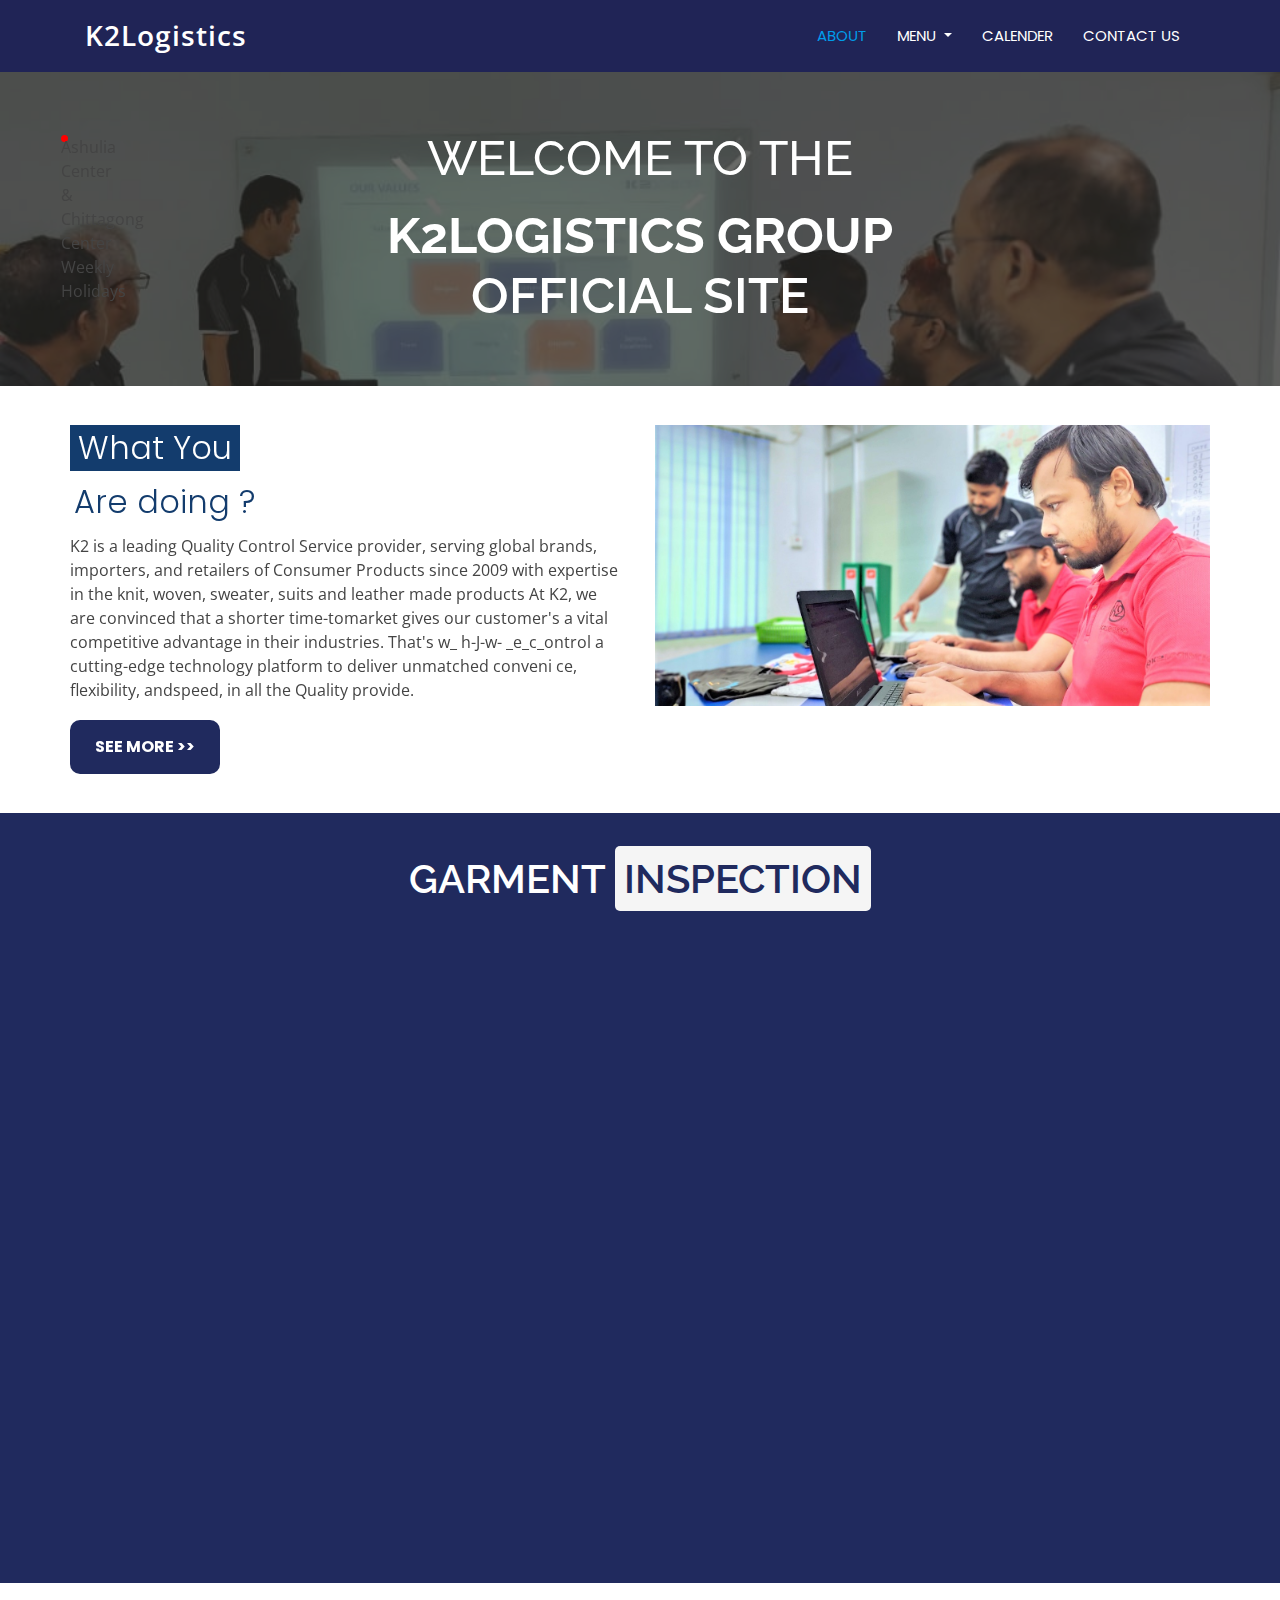
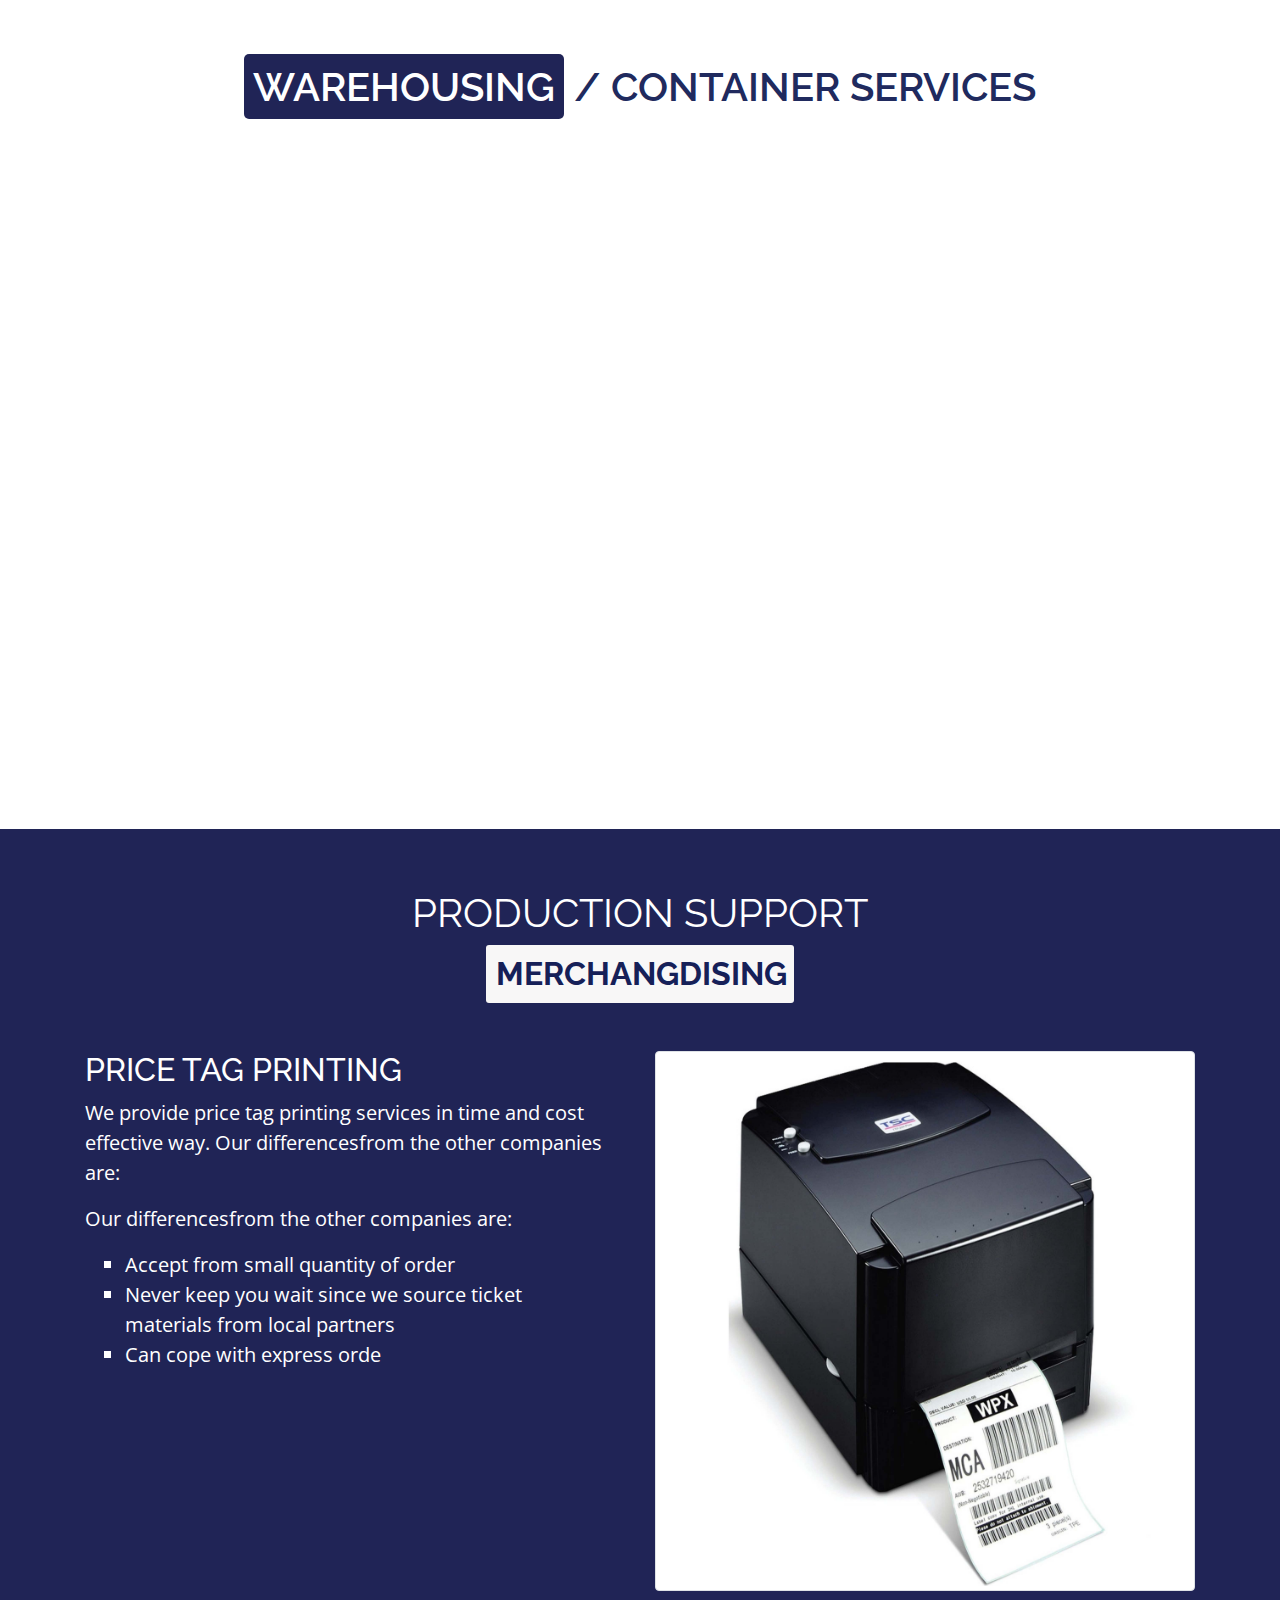
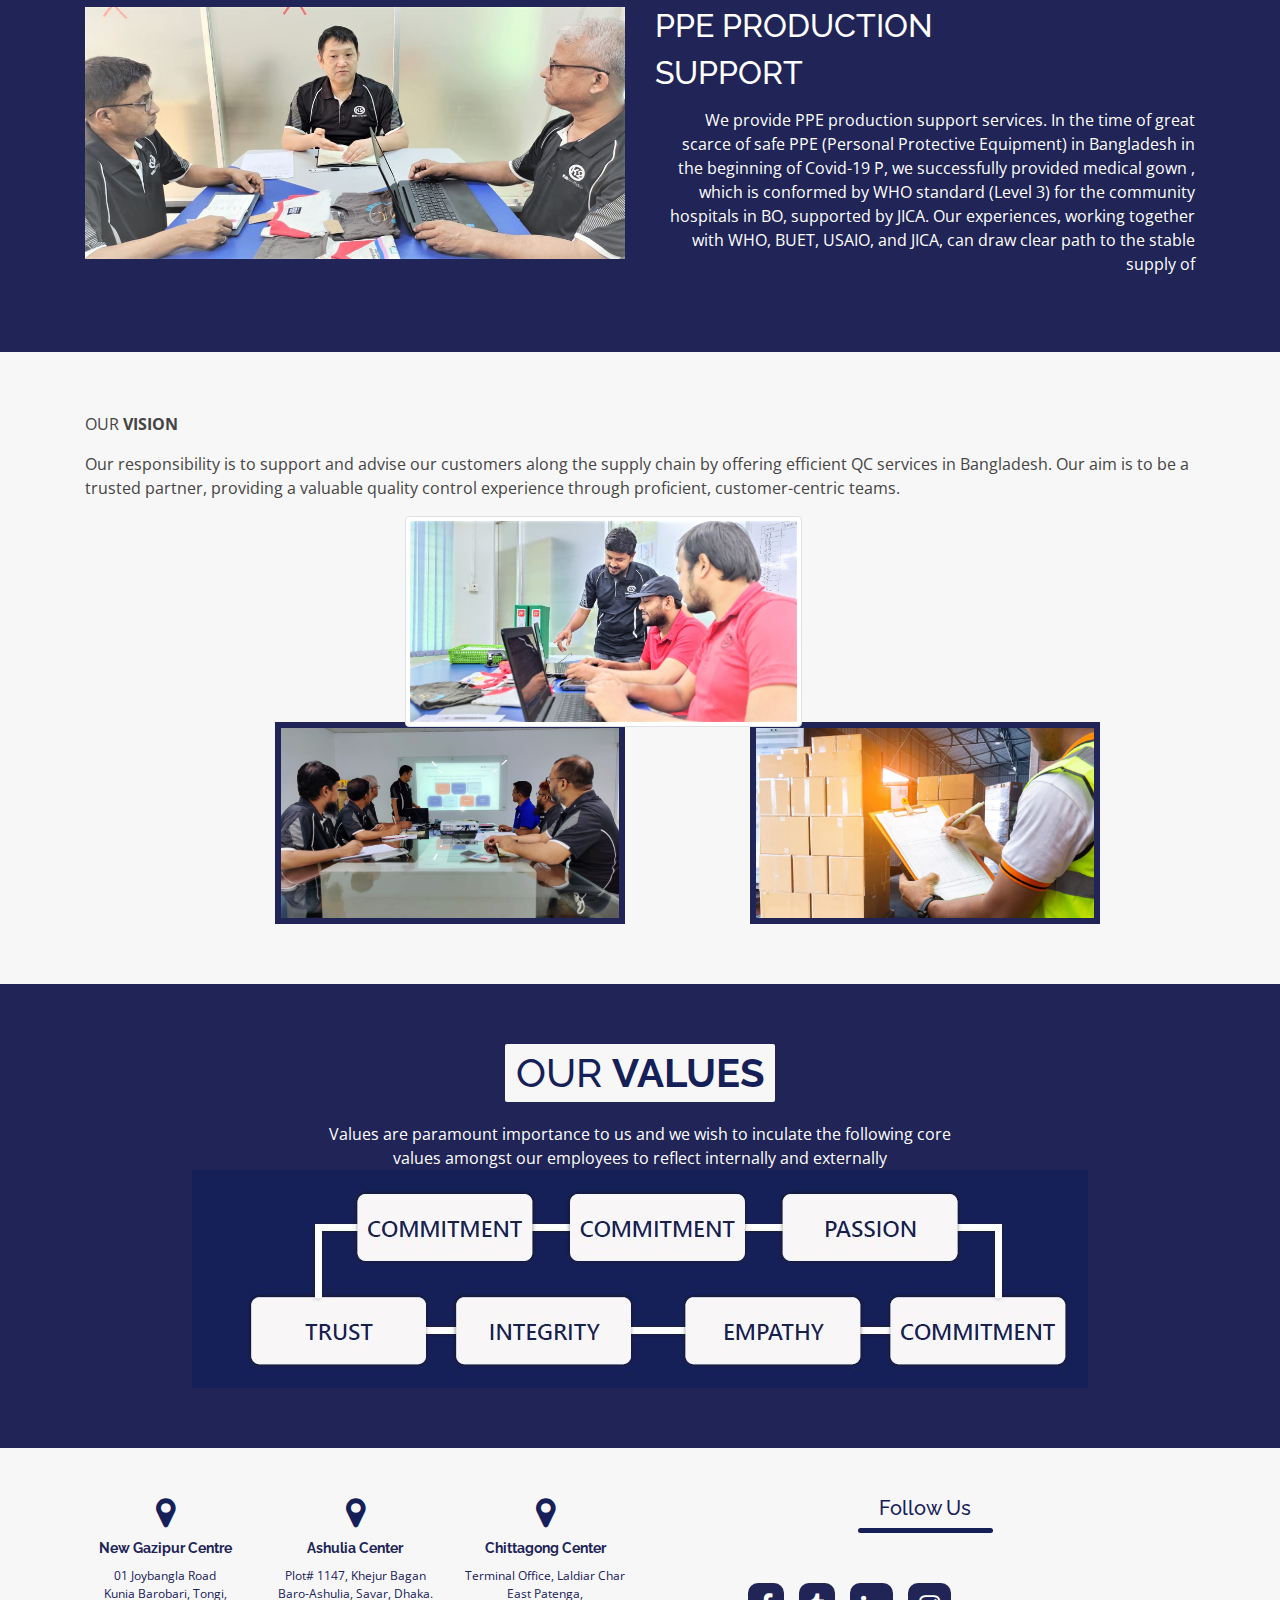
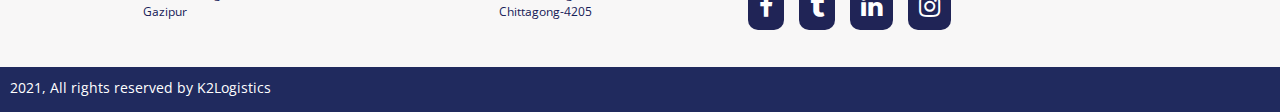
==== commit 69ca4b5c: "changes" ====
--- a/index.html
+++ b/index.html
@@ -33,7 +33,7 @@
                 </div>
                 <nav class="nav-menu d-none d-lg-block">
                     <ul>
-                        <li class="active"><a href="index.html">About</a></li>
+                        <li class="active"><a href="about.html">About</a></li>
                         <li class="nav-item dropdown">
                             <a class="nav-link dropdown-toggle" href="#" id="navbarDropdown" role="button" data-toggle="dropdown" aria-haspopup="true" aria-expanded="false">
                             Menu
@@ -44,7 +44,7 @@
                             </div>
                         </li>
                         <li><a href="#portfolio">Calender</a></li>
-                        <li><a href="#pricing">Contact Us</a></li>
+                        <li><a href="contact.html">Contact Us</a></li>
                     </ul>
                 </nav>
                 <!-- .nav-menu -->
@@ -203,7 +203,7 @@
             <!-- ======= Our Vision Section ======= -->
             <section id="our-vision" class="our-vision">
                 <div class="container">
-                    <h1 ">OUR <span class="font-weight-bold vision-text ">VISION</span></h1>
+                    <h1">OUR <span class="font-weight-bold vision-text ">VISION</span></h1>
                     <p class="mt-3 ">
                         Our responsibility is to support and advise our customers along the supply chain by offering efficient
                         QC services in Bangladesh.
@@ -244,173 +244,7 @@
                 </div>
             </section>
             <!-- Our Values Section End -->
-            <!-- ======= Services Section ======= -->
-            <section id="services " class="services section-bg ">
-                <div class="container ">
-                    <div class="section-title " data-aos="fade-up ">
-                        <h2>Services</h2>
-                        <p>Magnam dolores commodi suscipit. Necessitatibus eius consequatur ex aliquid fuga eum quidem. Sit sint consectetur velit. Quisquam quos quisquam cupiditate. Et nemo qui impedit suscipit alias ea. Quia fugiat sit in iste officiis commodi
-                            quidem hic quas.
-                        </p>
-                    </div>
-                    <div class="row">
-                        <div class="col-md-6 col-lg-3 d-flex align-items-stretch mb-5 mb-lg-0 " data-aos="zoom-in ">
-                            <div class="icon-box icon-box-pink ">
-                                <div class="icon "><i class="bx bxl-dribbble "></i></div>
-                                <h4 class="title "><a href=" ">Lorem Ipsum</a></h4>
-                                <p class="description ">Voluptatum deleniti atque corrupti quos dolores et quas molestias excepturi sint occaecati cupiditate</p>
-                            </div>
-                        </div>
-                        <div class="col-md-6 col-lg-3 d-flex align-items-stretch mb-5 mb-lg-0 " data-aos="zoom-in " data-aos-delay="100 ">
-                            <div class="icon-box icon-box-cyan ">
-                                <div class="icon "><i class="bx bx-file "></i></div>
-                                <h4 class="title "><a href=" ">Sed ut perspiciatis</a></h4>
-                                <p class="description ">Duis aute irure dolor in reprehenderit in voluptate velit esse cillum dolore eu fugiat nulla</p>
-                            </div>
-                        </div>
-                        <div class="col-md-6 col-lg-3 d-flex align-items-stretch mb-5 mb-lg-0 " data-aos="zoom-in " data-aos-delay="200 ">
-                            <div class="icon-box icon-box-green ">
-                                <div class="icon "><i class="bx bx-tachometer "></i></div>
-                                <h4 class="title "><a href=" ">Magni Dolores</a></h4>
-                                <p class="description ">Excepteur sint occaecat cupidatat non proident, sunt in culpa qui officia deserunt mollit anim</p>
-                            </div>
-                        </div>
-                        <div class="col-md-6 col-lg-3 d-flex align-items-stretch mb-5 mb-lg-0 " data-aos="zoom-in " data-aos-delay="300 ">
-                            <div class="icon-box icon-box-blue ">
-                                <div class="icon "><i class="bx bx-world "></i></div>
-                                <h4 class="title "><a href=" ">Nemo Enim</a></h4>
-                                <p class="description ">At vero eos et accusamus et iusto odio dignissimos ducimus qui blanditiis praesentium voluptatum</p>
-                            </div>
-                        </div>
-                    </div>
-                </div>
-            </section>
-            <!-- End Services Section -->
-            <!-- ======= Testimonials Section ======= -->
-            <section id="testimonials " class="testimonials ">
-                <div class="container ">
-                    <div class="section-title " data-aos="fade-up ">
-                        <h2>Testimonials</h2>
-                        <p>Magnam dolores commodi suscipit. Necessitatibus eius consequatur ex aliquid fuga eum quidem. Sit sint consectetur velit. Quisquam quos quisquam cupiditate. Et nemo qui impedit suscipit alias ea. Quia fugiat sit in iste officiis commodi
-                            quidem hic quas.
-                        </p>
-                    </div>
-                    <div class="owl-carousel testimonials-carousel " data-aos="fade-up " data-aos-delay="100 ">
-                        <div class="testimonial-item ">
-                            <p>
-                                <i class="bx bxs-quote-alt-left quote-icon-left "></i> Proin iaculis purus consequat sem cure digni ssim donec porttitora entum suscipit rhoncus. Accusantium quam, ultricies eget id, aliquam eget nibh et. Maecen aliquam, risus
-                                at semper.
-                                <i class="bx bxs-quote-alt-right quote-icon-right "></i>
-                            </p>
-                            <img src="assets/img/testimonials/testimonials-1.jpg " class="testimonial-img " alt=" ">
-                            <h3>Saul Goodman</h3>
-                            <h4>Ceo &amp; Founder</h4>
-                        </div>
-                        <div class="testimonial-item ">
-                            <p>
-                                <i class="bx bxs-quote-alt-left quote-icon-left "></i> Export tempor illum tamen malis malis eram quae irure esse labore quem cillum quid cillum eram malis quorum velit fore eram velit sunt aliqua noster fugiat irure amet legam
-                                anim culpa.
-                                <i class="bx bxs-quote-alt-right quote-icon-right "></i>
-                            </p>
-                            <img src="assets/img/testimonials/testimonials-2.jpg " class="testimonial-img " alt=" ">
-                            <h3>Sara Wilsson</h3>
-                            <h4>Designer</h4>
-                        </div>
-                        <div class="testimonial-item ">
-                            <p>
-                                <i class="bx bxs-quote-alt-left quote-icon-left "></i> Enim nisi quem export duis labore cillum quae magna enim sint quorum nulla quem veniam duis minim tempor labore quem eram duis noster aute amet eram fore quis sint minim.
-                                <i class="bx bxs-quote-alt-right quote-icon-right "></i>
-                            </p>
-                            <img src="assets/img/testimonials/testimonials-3.jpg " class="testimonial-img " alt=" ">
-                            <h3>Jena Karlis</h3>
-                            <h4>Store Owner</h4>
-                        </div>
-                        <div class="testimonial-item ">
-                            <p>
-                                <i class="bx bxs-quote-alt-left quote-icon-left "></i> Fugiat enim eram quae cillum dolore dolor amet nulla culpa multos export minim fugiat minim velit minim dolor enim duis veniam ipsum anim magna sunt elit fore quem dolore
-                                labore illum veniam.
-                                <i class="bx bxs-quote-alt-right quote-icon-right "></i>
-                            </p>
-                            <img src="assets/img/testimonials/testimonials-4.jpg " class="testimonial-img " alt=" ">
-                            <h3>Matt Brandon</h3>
-                            <h4>Freelancer</h4>
-                        </div>
-                        <div class="testimonial-item ">
-                            <p>
-                                <i class="bx bxs-quote-alt-left quote-icon-left "></i> Quis quorum aliqua sint quem legam fore sunt eram irure aliqua veniam tempor noster veniam enim culpa labore duis sunt culpa nulla illum cillum fugiat legam esse veniam
-                                culpa fore nisi cillum quid.
-                                <i class="bx bxs-quote-alt-right quote-icon-right "></i>
-                            </p>
-                            <img src="assets/img/testimonials/testimonials-5.jpg " class="testimonial-img " alt=" ">
-                            <h3>John Larson</h3>
-                            <h4>Entrepreneur</h4>
-                        </div>
-                    </div>
-                </div>
-            </section>
-            <!-- End Testimonials Section -->
-            <!-- ======= Team Section ======= -->
-            <section id="team " class="team ">
-                <div class="container ">
-                    <div class="section-title " data-aos="fade-up ">
-                        <h2>Team</h2>
-                        <p>Magnam dolores commodi suscipit. Necessitatibus eius consequatur ex aliquid fuga eum quidem. Sit sint consectetur velit. Quisquam quos quisquam cupiditate. Et nemo qui impedit suscipit alias ea. Quia fugiat sit in iste officiis commodi
-                            quidem hic quas.
-                        </p>
-                    </div>
-                    <div class="row">
-                        <div class="col-lg-4 col-md-6 ">
-                            <div class="member " data-aos="zoom-in ">
-                                <div class="pic "><img src="assets/img/team/team-1.jpg " class="img-fluid " alt=" "></div>
-                                <div class="member-info ">
-                                    <h4>Walter White</h4>
-                                    <span>Chief Executive Officer</span>
-                                    <div class="social ">
-                                        <a href=" "><i class="icofont-twitter "></i></a>
-                                        <a href=" "><i class="icofont-facebook "></i></a>
-                                        <a href=" "><i class="icofont-instagram "></i></a>
-                                        <a href=" "><i class="icofont-linkedin "></i></a>
-                                    </div>
-                                </div>
-                            </div>
-                        </div>
-                        <div class="col-lg-4 col-md-6 ">
-                            <div class="member " data-aos="zoom-in " data-aos-delay="100 ">
-                                <div class="pic "><img src="assets/img/team/team-2.jpg " class="img-fluid " alt=" "></div>
-                                <div class="member-info ">
-                                    <h4>Sarah Jhonson</h4>
-                                    <span>Product Manager</span>
-                                    <div class="social ">
-                                        <a href=" "><i class="icofont-twitter "></i></a>
-                                        <a href=" "><i class="icofont-facebook "></i></a>
-                                        <a href=" "><i class="icofont-instagram "></i></a>
-                                        <a href=" "><i class="icofont-linkedin "></i></a>
-                                    </div>
-                                </div>
-                            </div>
-                        </div>
-                        <div class="col-lg-4 col-md-6 ">
-                            <div class="member " data-aos="zoom-in " data-aos-delay="200 ">
-                                <div class="pic "><img src="assets/img/team/team-3.jpg " class="img-fluid " alt=" "></div>
-                                <div class="member-info ">
-                                    <h4>William Anderson</h4>
-                                    <span>CTO</span>
-                                    <div class="social ">
-                                        <a href=" "><i class="icofont-twitter "></i></a>
-                                        <a href=" "><i class="icofont-facebook "></i></a>
-                                        <a href=" "><i class="icofont-instagram "></i></a>
-                                        <a href=" "><i class="icofont-linkedin "></i></a>
-                                    </div>
-                                </div>
-                            </div>
-                        </div>
-                    </div>
-                </div>
-            </section>
-            <!-- End Team Section -->
-            
-            
-           
+        
            
         </main>
         <!-- End #main -->
--- a/assets/css/style.css
+++ b/assets/css/style.css
@@ -1,11 +1,3 @@
-/**
-* Template Name: Scaffold - v2.2.1
-* Template URL: https://bootstrapmade.com/scaffold-bootstrap-metro-style-template/
-* Author: BootstrapMade.com
-* License: https://bootstrapmade.com/license/
-*/
-
-
 /*--------------------------------------------------------------
 # General
 --------------------------------------------------------------*/
@@ -469,6 +461,107 @@
 }
 
 
+
+/*--------------------------------------------------------------
+# Hero Section ABout
+--------------------------------------------------------------*/
+
+#hero-about {
+    background-image: url("../img/site/desk-meeting.jpeg");
+    background-repeat: no-repeat;
+    background-size: contain;
+    background-position: right top;
+    margin-top: 70px;
+    padding: 60px 0;
+    background-size: cover;
+    width: 100%;
+    position: relative;
+}
+
+#hero-about .layer {
+    background-color: rgb(182 184 221 / 70%);
+    position: absolute;
+    top: 0;
+    left: 0;
+    width: 100%;
+    height: 100%;
+}
+
+#hero-about h1 {
+    margin: 0 0 20px 0;
+    font-size: 48px;
+    font-weight: 500;
+    line-height: 56px;
+    color: #fff;
+    text-transform: uppercase;
+    text-align: left;
+    width: 279px;
+    background: #202A5E;
+    padding: 3px;
+    text-align: center;
+    border-radius: 4px;
+}
+
+#hero-about p {
+    margin: 0 0 20px 0; */
+    color: #202456;
+    text-align: left;
+    width: 60%;
+}
+
+#hero-about .btn-get-started {
+    font-family: "Raleway", sans-serif;
+    font-weight: 600;
+    font-size: 13px;
+    text-transform: uppercase;
+    letter-spacing: 1px;
+    display: inline-block;
+    padding: 12px 28px;
+    border-radius: 3px;
+    transition: 0.5s;
+    color: #fff;
+    background: #009cea;
+}
+
+#hero-about .btn-get-started:hover {
+    background: #008bd1;
+}
+
+#hero-about .hero-img {
+    text-align: center;
+}
+
+#hero-about .hero-img img {
+    width: 70%;
+}
+
+#hero-about .hero-location {
+    display: block;
+    background: #f00;
+    border-radius: 50%;
+    width: 7px;
+    height: 7px;
+    top: 5px;
+    left: -9px;
+    position: absolute;
+}
+
+@media (min-width: 1024px) {
+    #hero-about {
+        background-attachment: fixed;
+    }
+}
+
+@media (max-width: 992px) {
+    #hero-about h1 {
+        font-size: 32px;
+        line-height: 40px;
+    }
+    #hero-about h2 {
+        font-size: 20px;
+    }
+}
+
 /*--------------------------------------------------------------
 # Sections General
 --------------------------------------------------------------*/
@@ -598,6 +691,7 @@
     border-radius: 5px;
 }
 
+
 .garment-inspection .container {
     padding: 22px 0px;
 }
@@ -627,6 +721,7 @@
     padding: 4px;
 }
 
+
 .garment-inspection .content .see-more-btn {
     font-family: Poppins, sans-serif;
     color: #fff;
@@ -662,66 +757,41 @@
 
 
 /*--------------------------------------------------------------
-# Features
---------------------------------------------------------------*/
-
-.features {
-    padding-bottom: 40px;
-}
-
-.features .nav-tabs {
-    border: 0;
-}
-
-.features .nav-link {
-    border: 0;
-    padding: 20px;
-    transition: 0.3s;
-    color: #364146;
-    transition: 0.3s ease-in-out;
-    border-radius: 0;
-    border-left: 4px solid #fafbfb;
-}
-
-.features .nav-link h4 {
-    font-size: 18px;
-    font-weight: 600;
-    transition: 0.3s ease-in-out;
-    color: #576971;
-}
-
-.features .nav-link p {
-    font-size: 14px;
-    margin-bottom: 0;
-}
-
-.features .nav-link:hover {
-    background: #fafbfb;
-}
-
-.features .nav-link:hover h4 {
-    color: #364146;
-}
-
-.features .nav-link.active {
-    border-radius: 0;
-    border: 0;
-    border-left: 4px solid #009cea;
-    background: #fafbfb;
-}
-
-.features .nav-link.active h4 {
-    color: #009cea;
-}
-
-.features .tab-pane.active {
-    -webkit-animation: slide-down 0.5s ease-out;
-    animation: slide-down 0.5s ease-out;
-}
-
-.features .tab-content {
-    text-align: right;
-}
+# Company History/ About Page
+--------------------------------------------------------------*/
+#company-history{
+    background: #202A5E;
+}
+
+#company-history h1{
+    text-transform: uppercase;
+    color: #fff;
+    font-weight: 400;
+    letter-spacing: .52px;
+}
+#company-history .year-section{
+   color: #fff;
+}
+#company-history h3{
+    text-align: center;
+    background: #FAFAFA;
+    color: #202A5E;
+    width: 60%;
+    padding: 11px;
+    border-radius: 3px;
+    margin-left: 72px;
+    font-weight: 700;
+    font-size: 34px;
+}
+#company-history p {
+    text-align: left;
+    border: 3px solid #1E2A53;
+    padding: 19px;
+    box-shadow: 1px 1px 1px 2px #2e3448;
+    width: 91%;
+}
+
+
 
 @-webkit-keyframes slide-down {
     0% {
@@ -741,262 +811,6 @@
     }
 }
 
-
-/*--------------------------------------------------------------
-# Services
---------------------------------------------------------------*/
-
-.services .icon-box {
-    padding: 30px;
-    position: relative;
-    overflow: hidden;
-    margin: 0;
-    background: #fff;
-    box-shadow: 0 10px 29px 0 rgba(68, 88, 144, 0.1);
-    transition: all 0.3s ease-in-out;
-    border-radius: 4px;
-    text-align: center;
-    border-bottom: 3px solid #fff;
-}
-
-.services .icon-box:hover {
-    transform: translateY(-5px);
-}
-
-.services .icon i {
-    font-size: 48px;
-    line-height: 1;
-    margin-bottom: 15px;
-}
-
-.services .title {
-    font-weight: 700;
-    margin-bottom: 15px;
-    font-size: 18px;
-}
-
-.services .title a {
-    color: #111;
-}
-
-.services .description {
-    font-size: 15px;
-    line-height: 28px;
-    margin-bottom: 0;
-}
-
-.services .icon-box-pink .icon i {
-    color: #ff689b;
-}
-
-.services .icon-box-pink:hover {
-    border-color: #ff689b;
-}
-
-.services .icon-box-cyan .icon i {
-    color: #3fcdc7;
-}
-
-.services .icon-box-cyan:hover {
-    border-color: #3fcdc7;
-}
-
-.services .icon-box-green .icon i {
-    color: #41cf2e;
-}
-
-.services .icon-box-green:hover {
-    border-color: #41cf2e;
-}
-
-.services .icon-box-blue .icon i {
-    color: #2282ff;
-}
-
-.services .icon-box-blue:hover {
-    border-color: #2282ff;
-}
-
-
-/*--------------------------------------------------------------
-# Portfolio
---------------------------------------------------------------*/
-
-.portfolio .portfolio-item {
-    margin-bottom: 30px;
-}
-
-.portfolio #portfolio-flters {
-    padding: 0;
-    margin: 0 auto 25px auto;
-    list-style: none;
-    text-align: center;
-}
-
-.portfolio #portfolio-flters li {
-    cursor: pointer;
-    display: inline-block;
-    padding: 10px;
-    font-size: 15px;
-    font-weight: 400;
-    line-height: 1;
-    text-transform: uppercase;
-    color: #444444;
-    margin-bottom: 5px;
-    transition: all 0.3s ease-in-out;
-    font-family: "Poppins", sans-serif;
-}
-
-.portfolio #portfolio-flters li:hover,
-.portfolio #portfolio-flters li.filter-active {
-    color: #009cea;
-}
-
-.portfolio #portfolio-flters li:last-child {
-    margin-right: 0;
-}
-
-.portfolio .portfolio-wrap {
-    transition: 0.3s;
-    position: relative;
-    overflow: hidden;
-    z-index: 1;
-}
-
-.portfolio .portfolio-wrap::before {
-    content: "";
-    background: rgba(255, 255, 255, 0.7);
-    position: absolute;
-    left: 30px;
-    right: 30px;
-    top: 30px;
-    bottom: 30px;
-    transition: all ease-in-out 0.3s;
-    z-index: 2;
-    opacity: 0;
-}
-
-.portfolio .portfolio-wrap .portfolio-info {
-    opacity: 0;
-    position: absolute;
-    top: 10%;
-    left: 0;
-    right: 0;
-    text-align: center;
-    z-index: 3;
-    transition: all ease-in-out 0.3s;
-}
-
-.portfolio .portfolio-wrap .portfolio-info h4 {
-    font-size: 20px;
-    color: #364146;
-    font-weight: 600;
-}
-
-.portfolio .portfolio-wrap .portfolio-info p {
-    color: #364146;
-    font-size: 14px;
-    text-transform: uppercase;
-}
-
-.portfolio .portfolio-wrap .portfolio-links {
-    opacity: 0;
-    left: 0;
-    right: 0;
-    bottom: 10%;
-    text-align: center;
-    z-index: 3;
-    position: absolute;
-    transition: all ease-in-out 0.3s;
-}
-
-.portfolio .portfolio-wrap .portfolio-links a {
-    color: #009cea;
-    margin: 0 2px;
-    font-size: 24px;
-    display: inline-block;
-    transition: 0.3s;
-    background: #eaf8ff;
-    border-radius: 50px;
-    line-height: 0;
-    padding: 6px;
-}
-
-.portfolio .portfolio-wrap .portfolio-links a:hover {
-    color: #fff;
-    background: #009cea;
-}
-
-.portfolio .portfolio-wrap:hover::before {
-    top: 0;
-    left: 0;
-    right: 0;
-    bottom: 0;
-    opacity: 1;
-}
-
-.portfolio .portfolio-wrap:hover .portfolio-info {
-    opacity: 1;
-    top: calc(50% - 48px);
-}
-
-.portfolio .portfolio-wrap:hover .portfolio-links {
-    opacity: 1;
-    bottom: calc(50% - 50px);
-}
-
-
-/*--------------------------------------------------------------
-# Cta
---------------------------------------------------------------*/
-
-.cta {
-    background: linear-gradient(rgba(255, 255, 255, 0.8), rgba(255, 255, 255, 0.8)), url("../img/cta-bg.jpg") center center;
-    background-size: cover;
-    padding: 80px 0;
-}
-
-.cta h3 {
-    color: #364146;
-    font-size: 28px;
-    font-weight: 700;
-}
-
-.cta p {
-    color: #576971;
-}
-
-.cta .cta-btn {
-    font-family: "Raleway", sans-serif;
-    font-weight: 500;
-    font-size: 15px;
-    letter-spacing: 1px;
-    display: inline-block;
-    padding: 10px 30px;
-    border-radius: 4px;
-    transition: 0.5s;
-    margin: 10px;
-    color: #fff;
-    background: #009cea;
-}
-
-.cta .cta-btn:hover {
-    background: #008bd1;
-}
-
-@media (min-width: 1024px) {
-    .cta {
-        background-attachment: fixed;
-    }
-}
-
-@media (min-width: 769px) {
-    .cta .cta-btn-container {
-        display: flex;
-        align-items: center;
-        justify-content: flex-end;
-    }
-}
 
 
 /*--------------------------------------------------------------
@@ -1111,14 +925,6 @@
 #wire-house-inspection h1 span.wirehouse {
     background: #202456;
     color: #fff;
-    font-weight: 600;
-    padding: 9px;
-    border-radius: 5px;
-}
-
-.garment-inspection h1 .inspection {
-    background: #F5F5F5;
-    color: rgb(32, 42, 94);
     font-weight: 600;
     padding: 9px;
     border-radius: 5px;
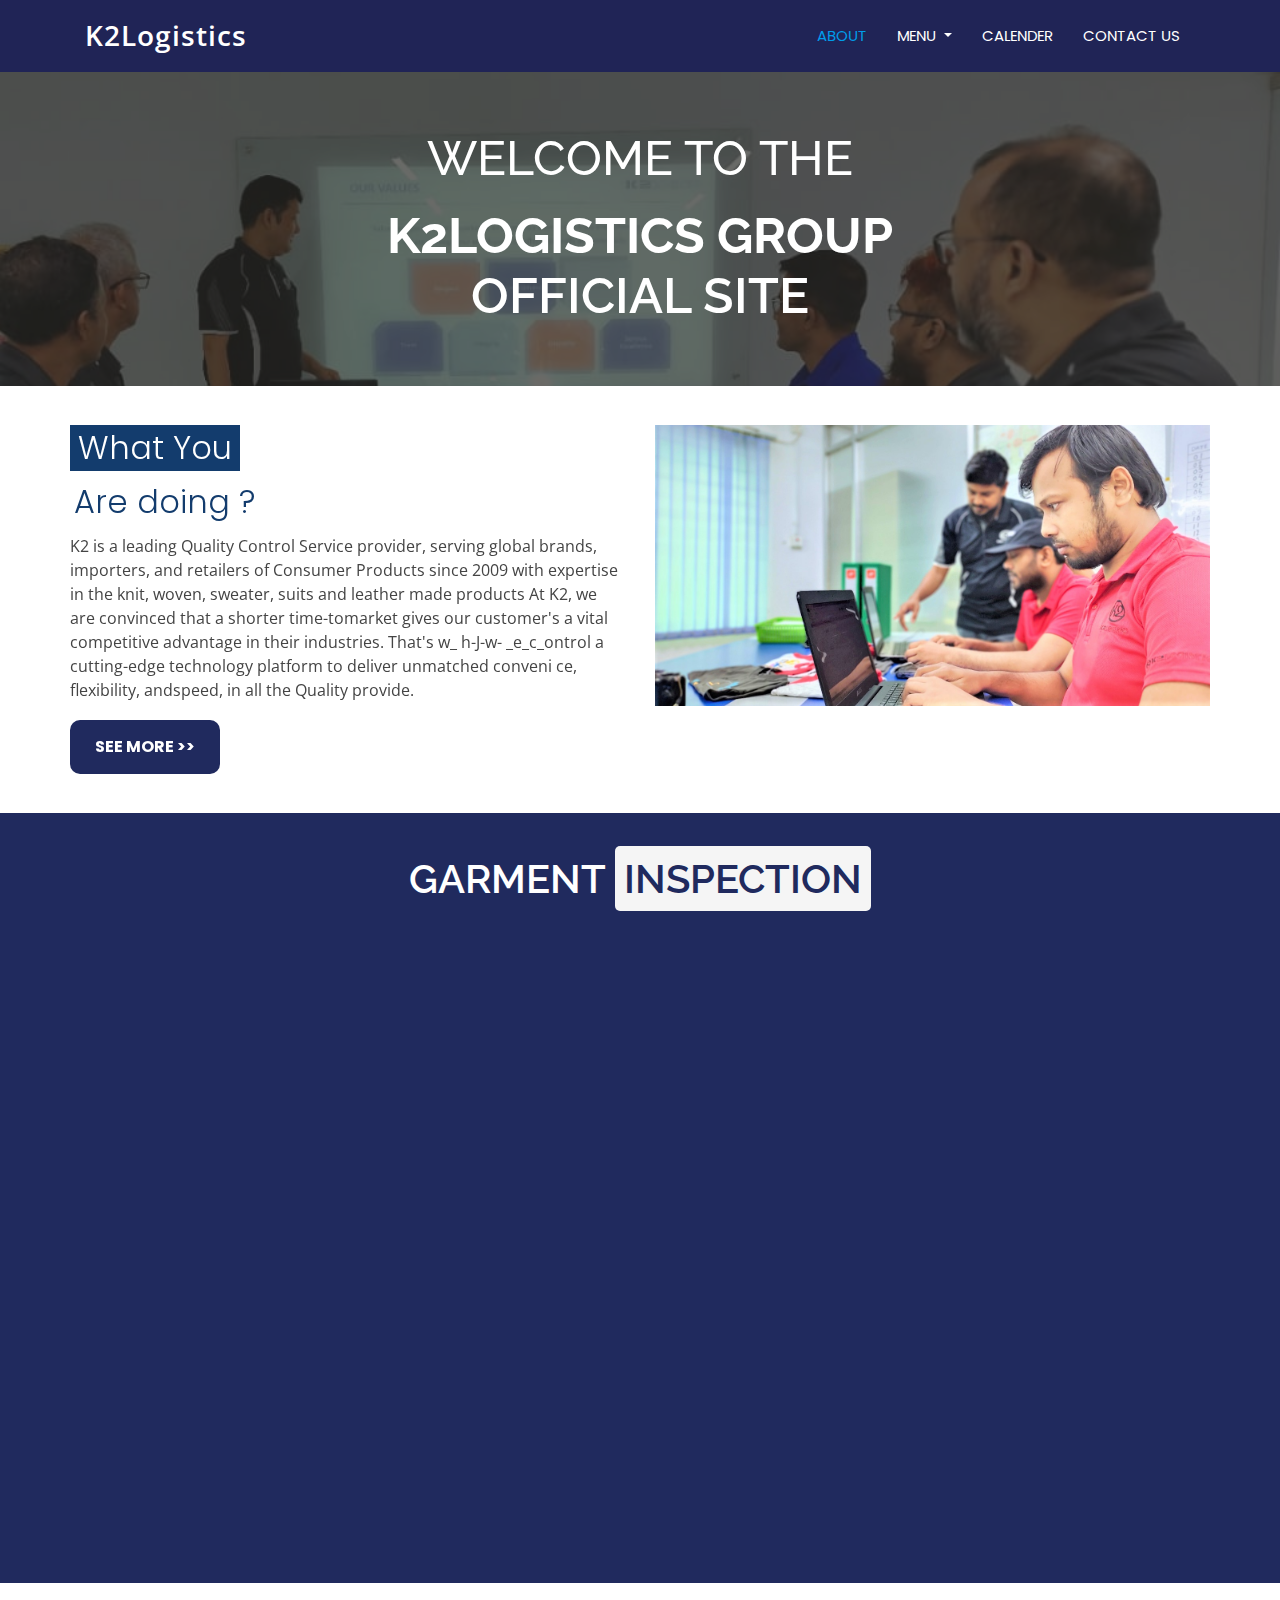
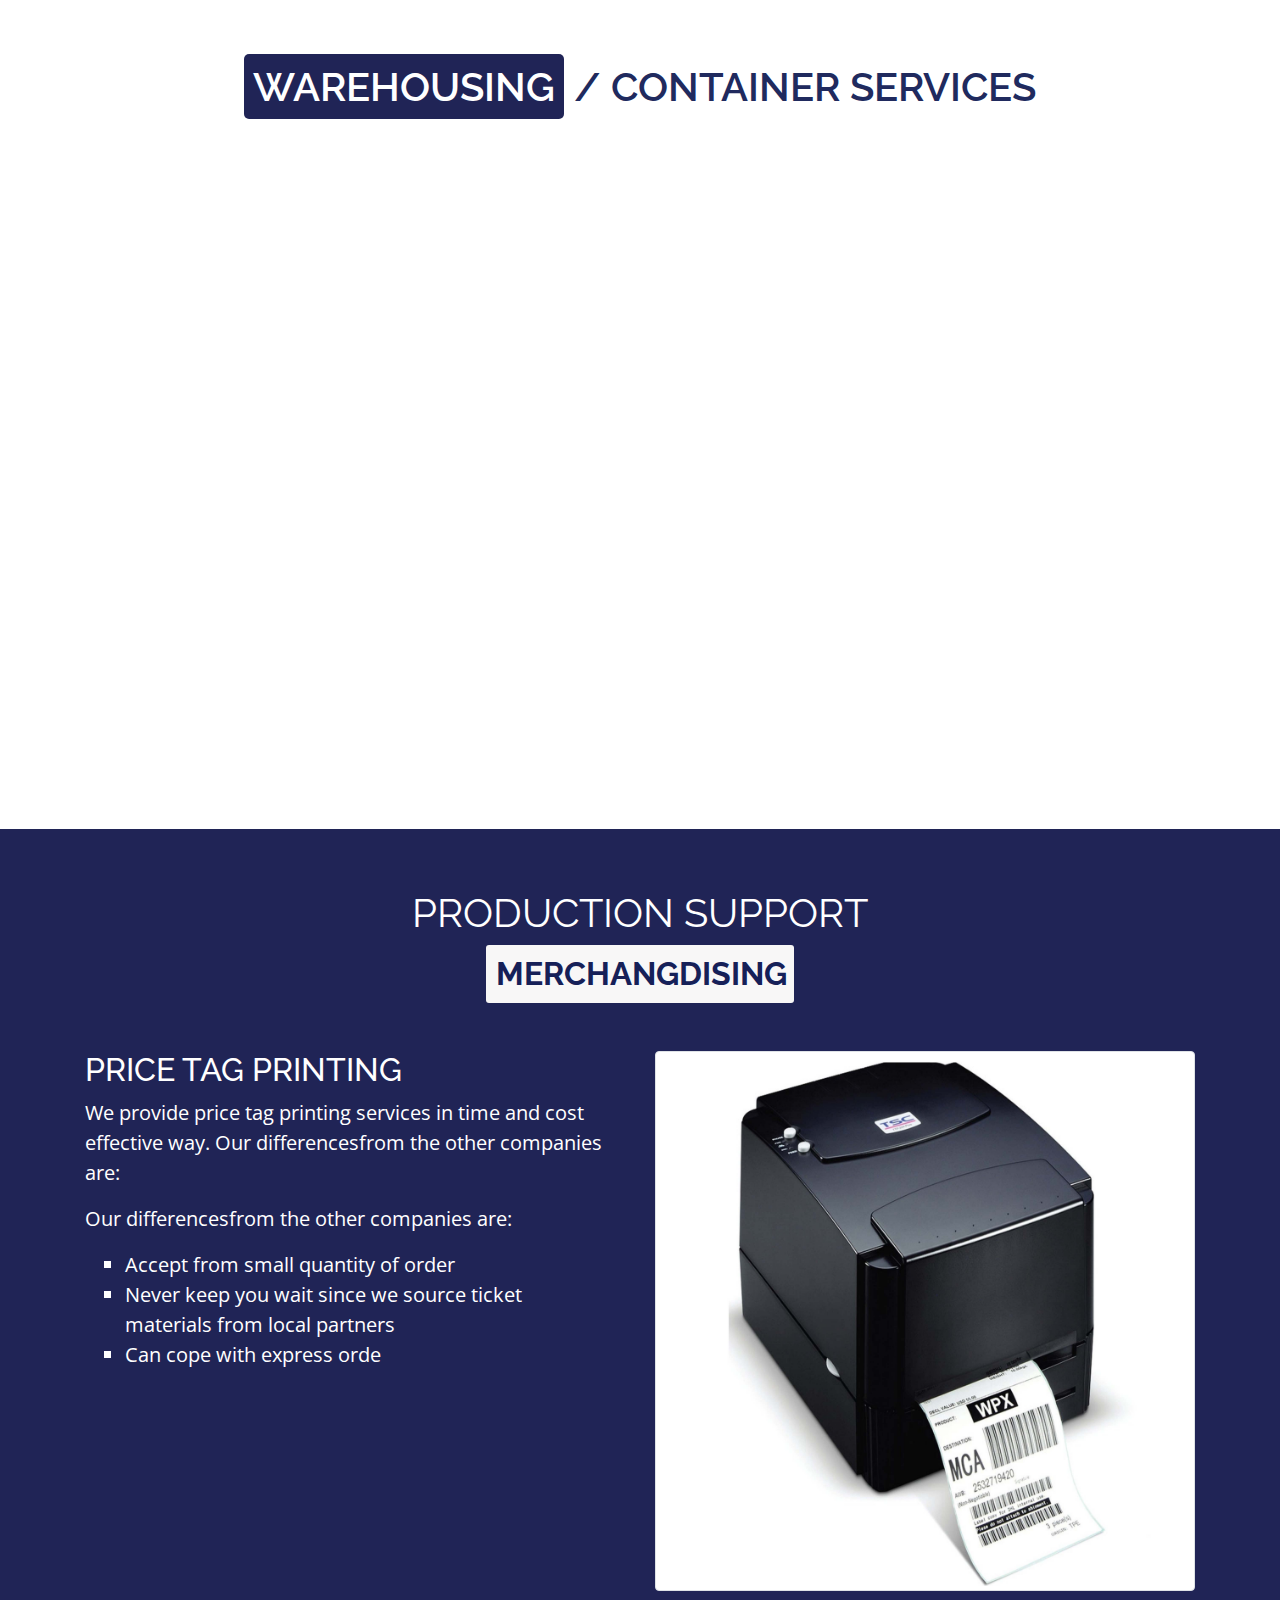
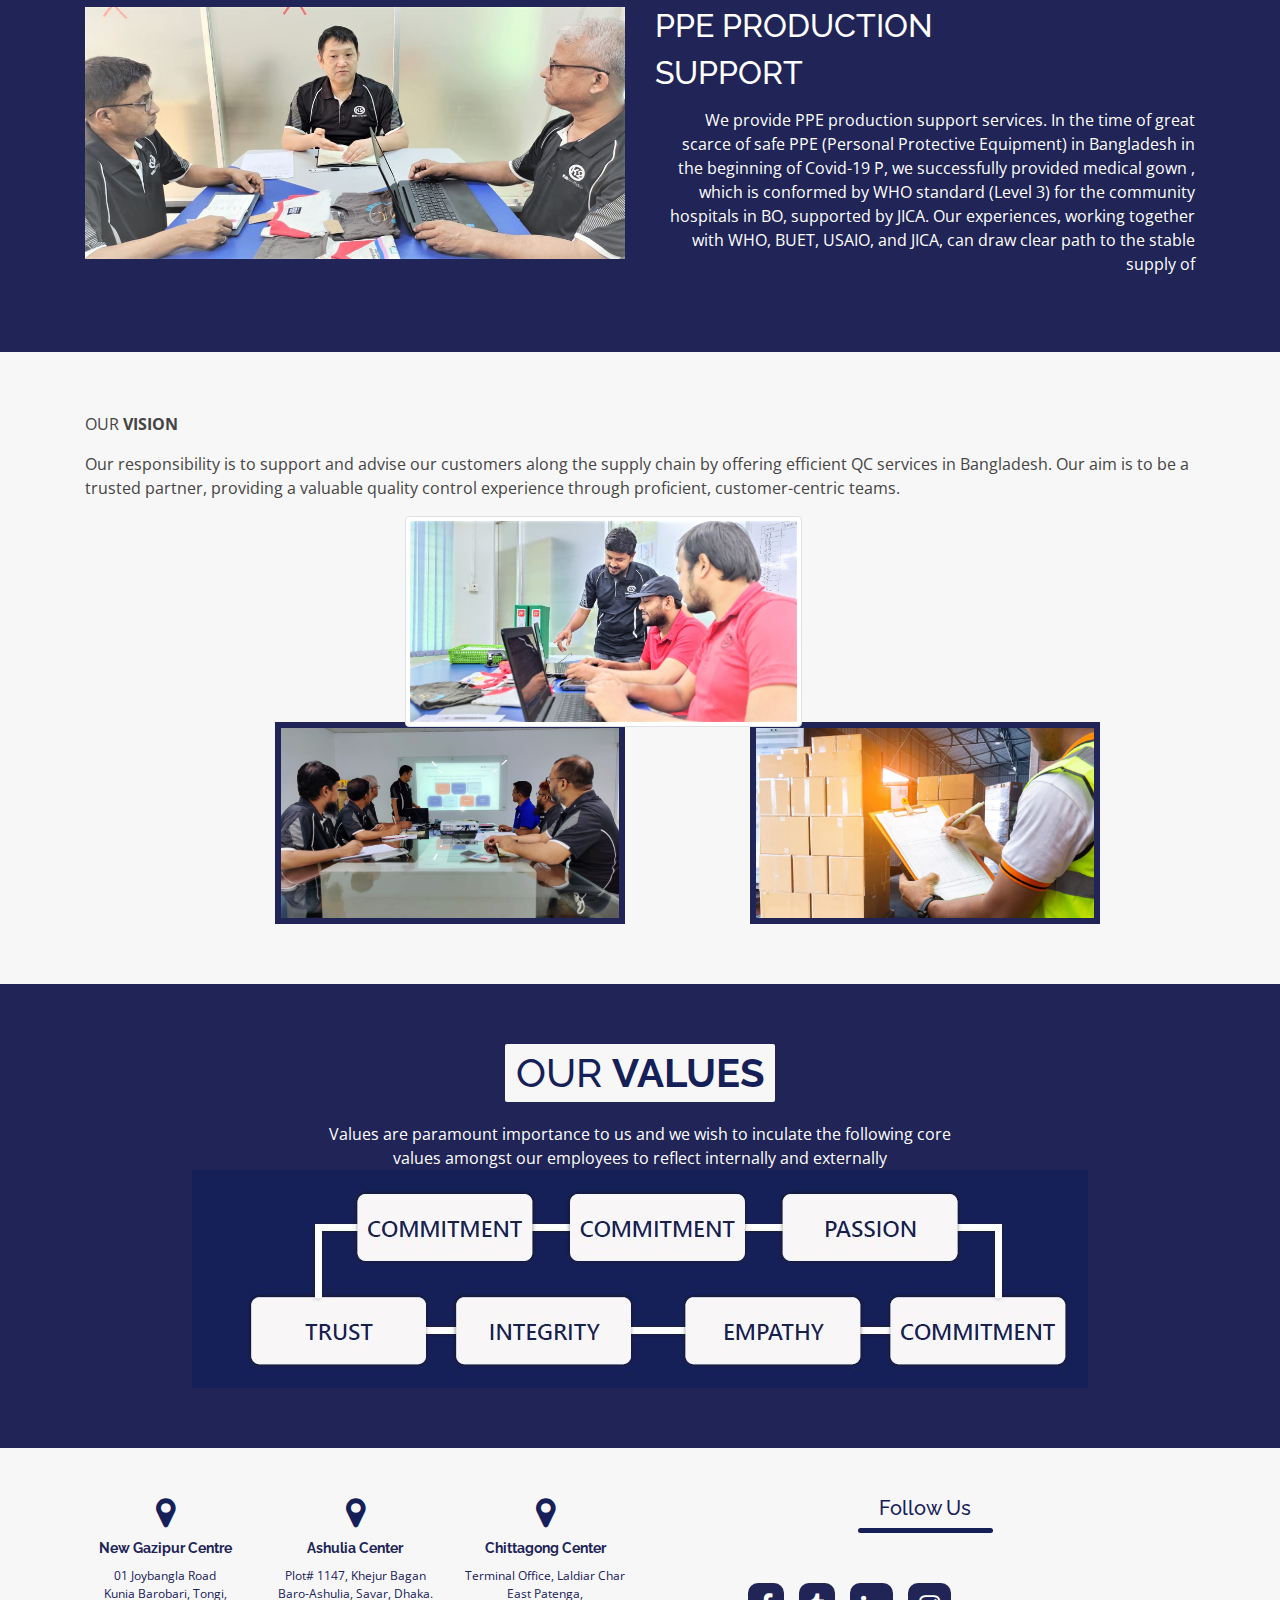
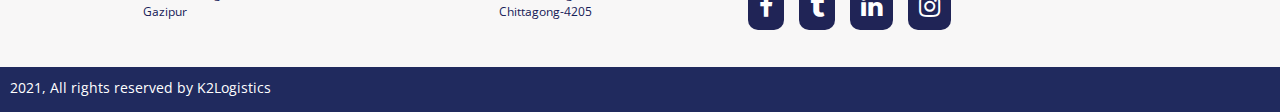
==== commit d12811e2: "chagne" ====
--- a/index.html
+++ b/index.html
@@ -62,7 +62,7 @@
                             <h1>Welcome TO THE</h1>
                             <h2>K2Logistics Group</h2>
                             <h3>Official Site</h3>
-                            <p class="hero-location">Ashulia Center & Chittagong Center Weekly Holidays</p>
+                        
                         </div>
                     </div>
                 </div>
--- a/assets/css/style.css
+++ b/assets/css/style.css
@@ -1751,85 +1751,28 @@
 
 
 /*--------------------------------------------------------------
-# Portfolio Details
---------------------------------------------------------------*/
-
-.portfolio-details .portfolio-details-container {
-    position: relative;
-}
-
-.portfolio-details .portfolio-details-carousel {
-    position: relative;
-    z-index: 1;
-}
-
-.portfolio-details .portfolio-details-carousel .owl-nav,
-.portfolio-details .portfolio-details-carousel .owl-dots {
-    margin-top: 5px;
+# Contact Page
+--------------------------------------------------------------*/
+.contact-div{
+
+}
+.contact-div h2{
+    margin-top: 100px;
+    font-size: 19px;
     text-align: left;
 }
-
-.portfolio-details .portfolio-details-carousel .owl-dot {
-    display: inline-block;
-    margin: 0 10px 0 0;
-    width: 12px;
-    height: 12px;
-    border-radius: 50%;
-    background-color: #ddd !important;
-}
-
-.portfolio-details .portfolio-details-carousel .owl-dot.active {
-    background-color: #009cea !important;
-}
-
-.portfolio-details .portfolio-info {
-    padding: 30px;
-    position: absolute;
-    right: 0;
-    bottom: -70px;
-    background: #fff;
-    box-shadow: 0px 2px 15px rgba(0, 0, 0, 0.1);
-    z-index: 2;
-}
-
-.portfolio-details .portfolio-info h3 {
-    font-size: 22px;
-    font-weight: 700;
-    margin-bottom: 20px;
-    padding-bottom: 20px;
-    border-bottom: 1px solid #eee;
-}
-
-.portfolio-details .portfolio-info ul {
-    list-style: none;
-    padding: 0;
-    font-size: 15px;
-}
-
-.portfolio-details .portfolio-info ul li+li {
-    margin-top: 10px;
-}
-
-.portfolio-details .portfolio-description {
-    padding-top: 50px;
-}
-
-.portfolio-details .portfolio-description h2 {
-    width: 50%;
-    font-size: 26px;
-    font-weight: 700;
-    margin-bottom: 20px;
-}
-
-.portfolio-details .portfolio-description p {
-    padding: 0 0 0 0;
-}
-
-@media (max-width: 768px) {
-    .portfolio-details .portfolio-info {
-        position: static;
-        margin-top: 30px;
-    }
+.contact-div .help-underline{
+    width: 65%;
+    height: 4px;
+    background: rgb(32, 42, 94);
+    margin: 0px left;
+    display: block;
+
+}
+.contact-div p{
+    color: #202A5E;
+    font-size: 18px;
+
 }
 
 
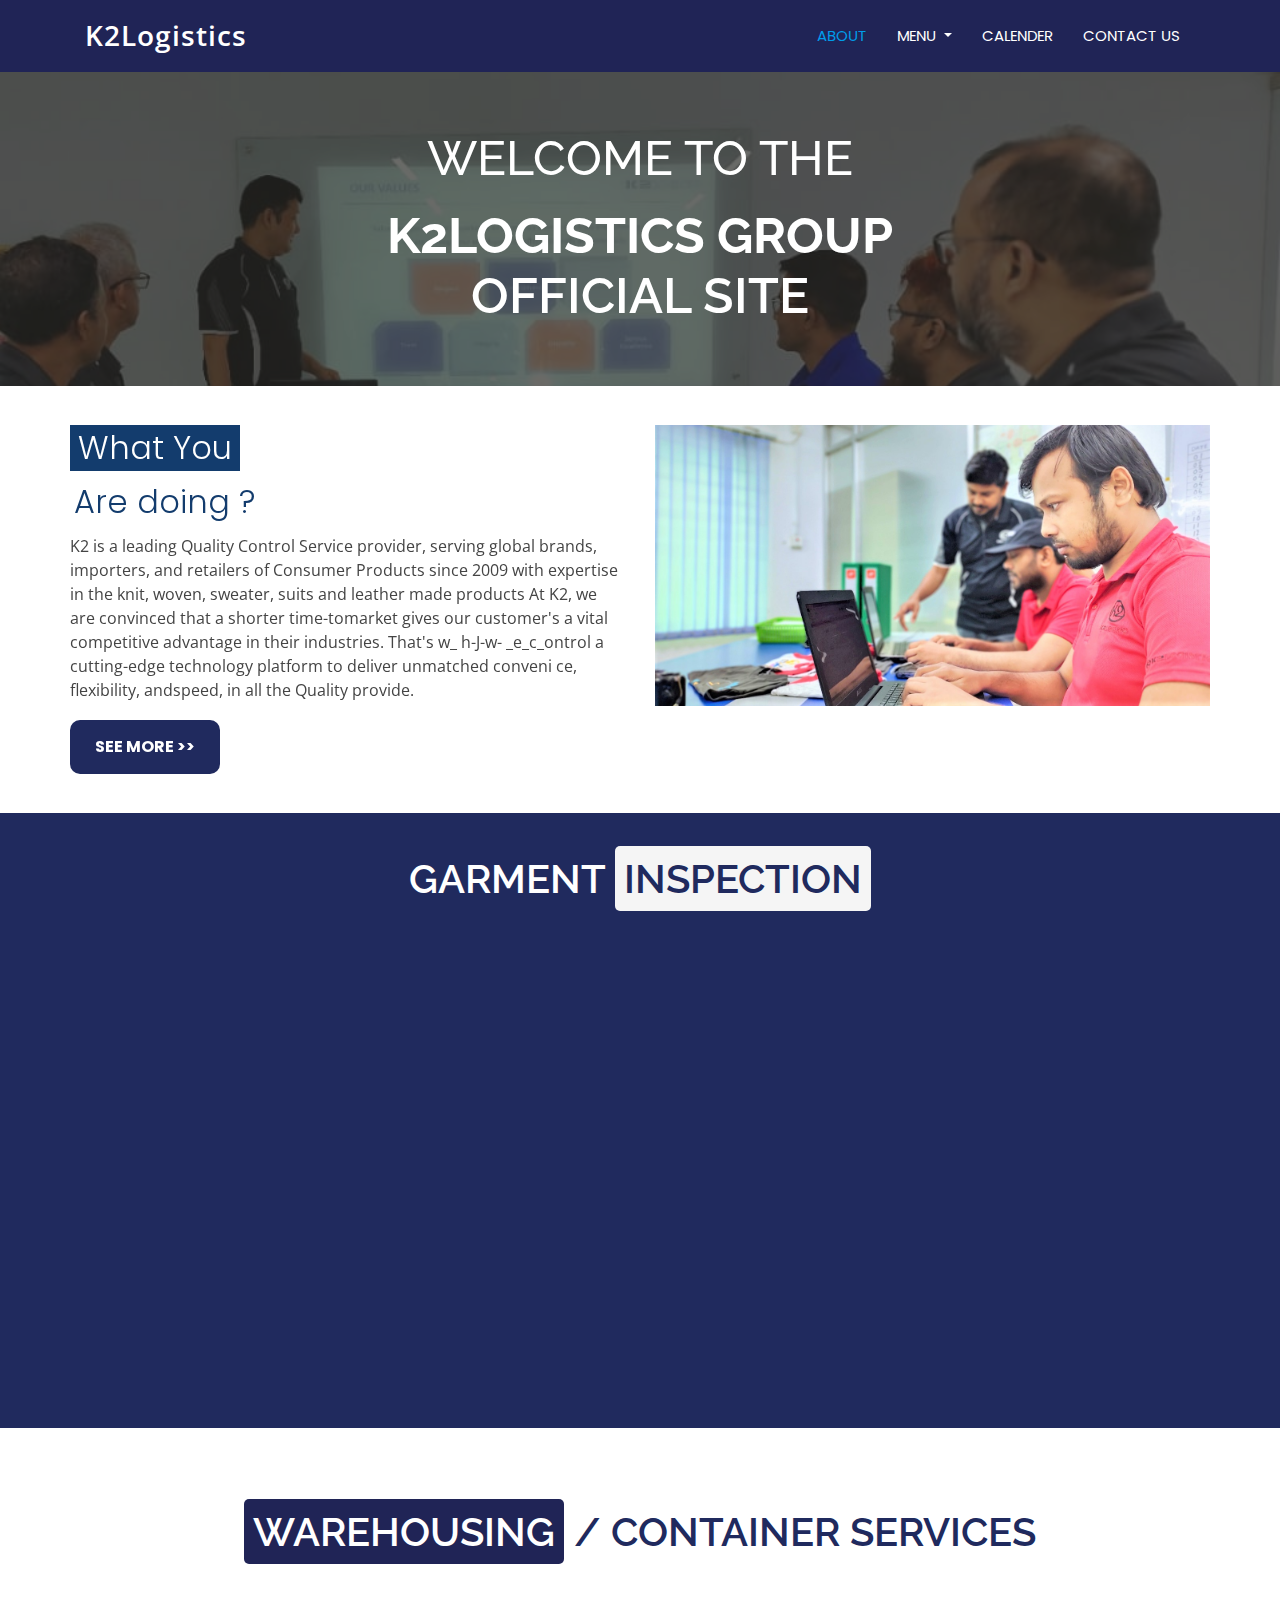
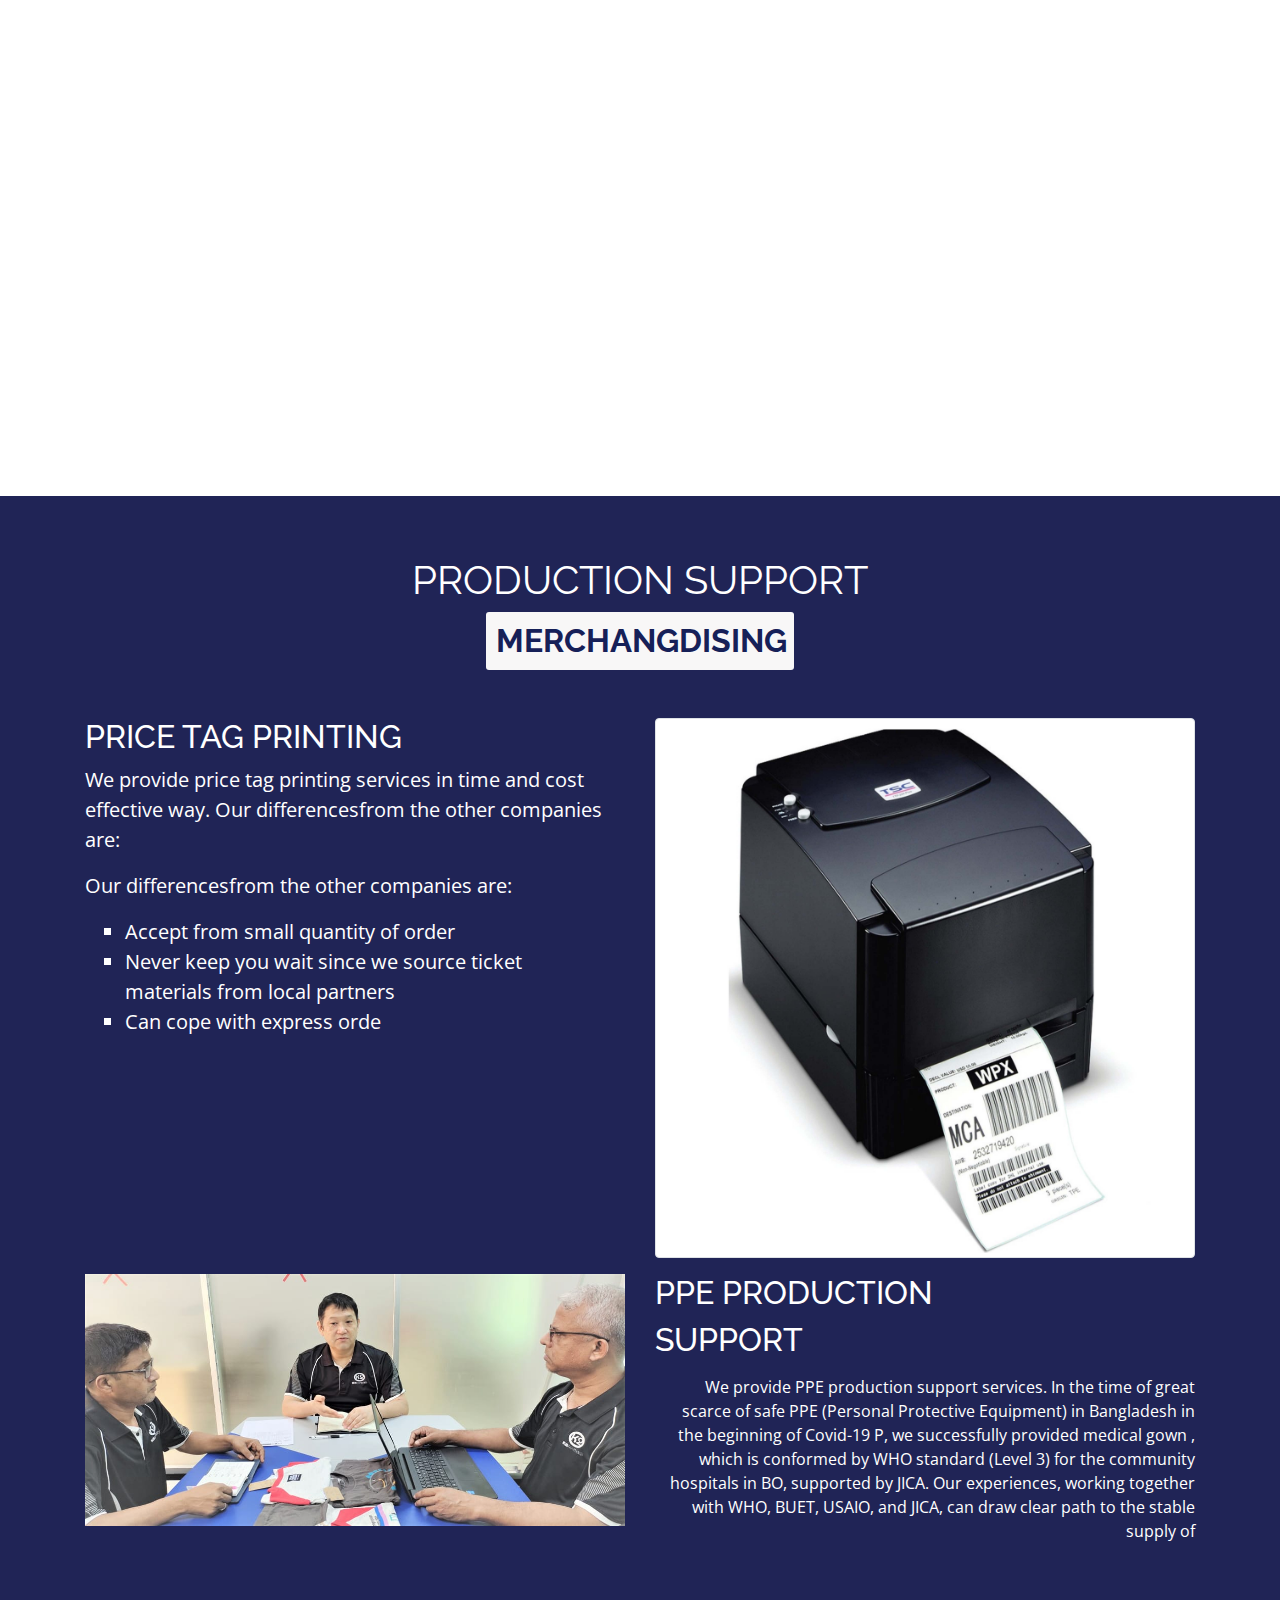
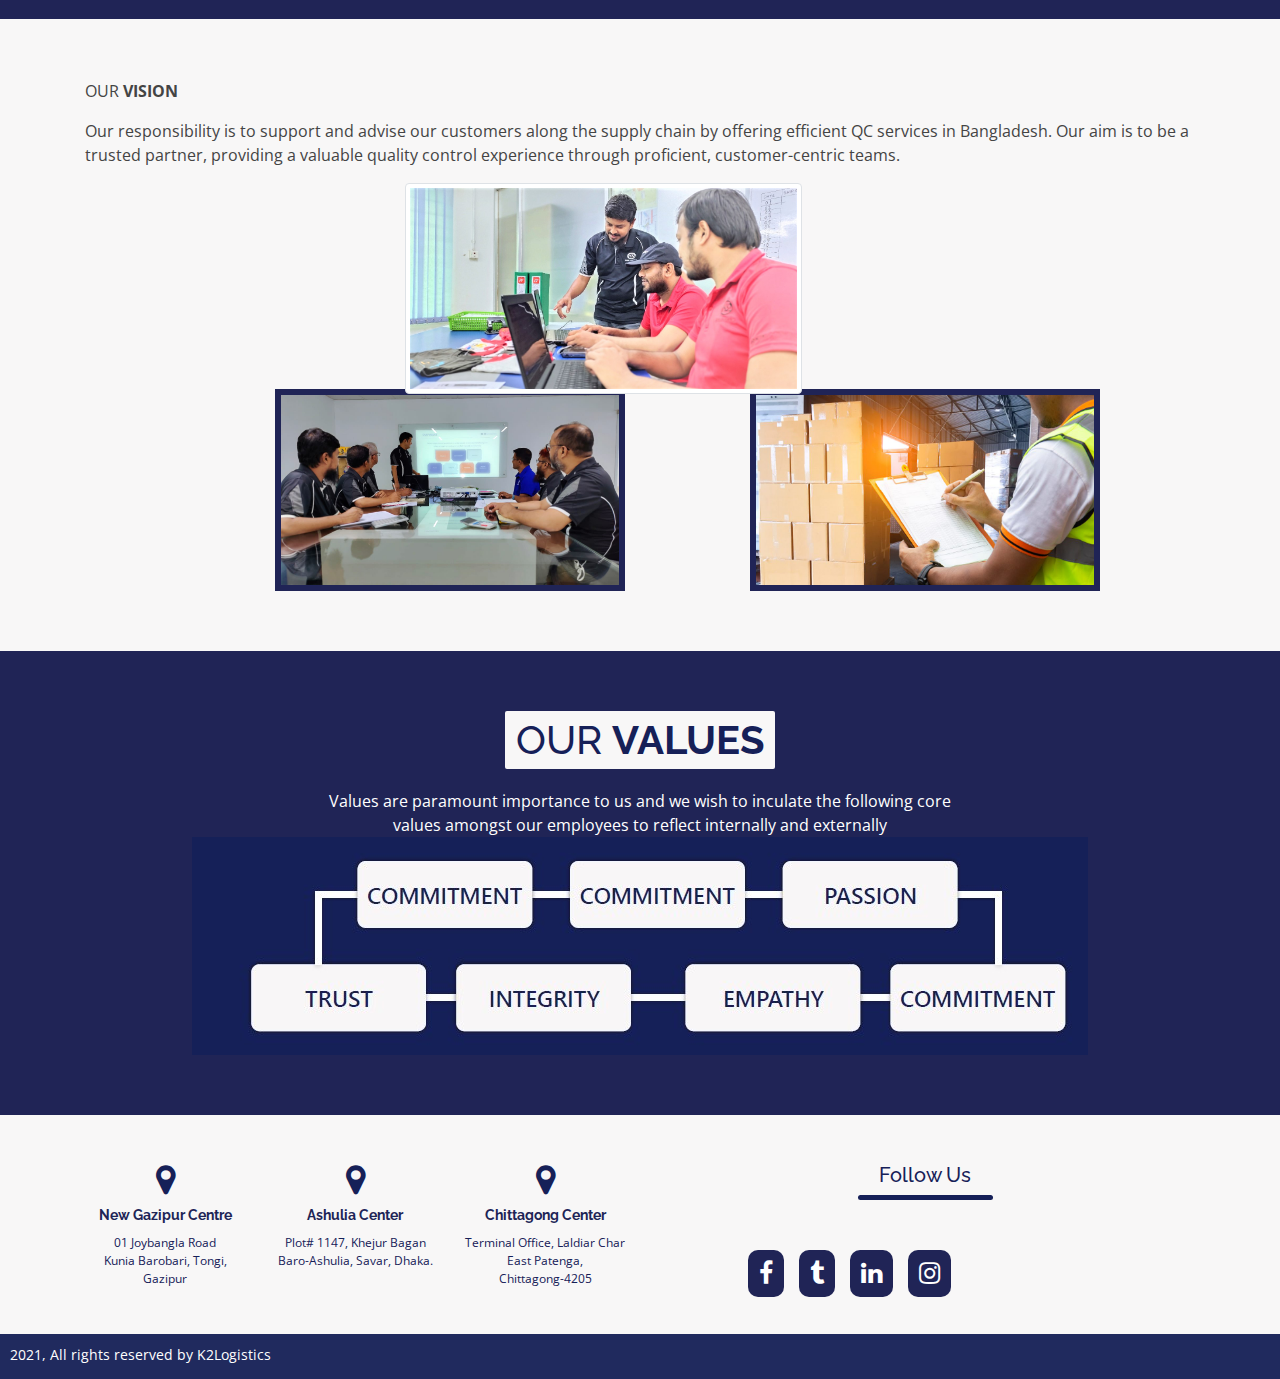
==== commit c4eb4f81: "fix some css" ====
--- a/index.html
+++ b/index.html
@@ -3,7 +3,7 @@
     <head>
         <meta charset="utf-8">
         <meta content="width=device-width, initial-scale=1.0" name="viewport">
-        <title>Scaffold Bootstrap Template - Index</title>
+        <title>Homepage - K2Logistics</title>
         <meta content="" name="description">
         <meta content="" name="keywords">
         <!-- Favicons -->
@@ -98,29 +98,30 @@
                     <h1 class="text-center">GARMENT <span class="inspection">INSPECTION</span></h1>
                     <div class="owl-carousel garment-inspection-carousel" data-aos="fade-up" data-aos-delay="100">
                         <div class="testimonial-item">
-                            <img src="assets/img/testimonials/testimonials-1.jpg" class="testimonial-img" alt="">
+                            <img src="/assets/img/site/develop.jpg" class="testimonial-img" alt="">
+                            <h3>IN-LINE INSPECTION SERVICES</h3>
+                            <p>K2's QC team, who understands your quality
+standards, monitors the quality of the production
+line from the beginning of production and</p>
+                            <a href="" class="see-more-btn">See more >></a>
+                        </div>
+                        <div class="testimonial-item">
+                            <img src="/assets/img/site/shutterstock1038530737-q08hkc-1024x0.jpg" class="testimonial-img" alt="">
                             <h3>100% Aqua Protected Data</h3>
-                            <p>Lorem, ipsum dolor sit amet consectetur adipisicing elit. Dignissimos iure rem quis, nesciunt cum neque? Accusantium quos perferendis molestiae dicta.</p>
-                            <a href="" class="see-more-btn">See more >></a>
-                        </div>
-                        <div class="testimonial-item">
-                            <img src="assets/img/testimonials/testimonials-3.jpg" class="testimonial-img" alt="">
-                            <h3>100% Aqua Protected Data</h3>
-                            <p>Lorem, ipsum dolor sit amet consectetur adipisicing elit. Dignissimos iure rem quis, nesciunt cum neque? Accusantium quos perferendis molestiae dicta.</p>
-                            <a href="" class="see-more-btn">See more >></a>
-                        </div>
-                        <div class="testimonial-item">
-                            <img src="assets/img/testimonials/testimonials-2.jpg" class="testimonial-img" alt="">
-                            <h3>100% Aqua Protected Data</h3>
-                            <p>Lorem, ipsum dolor sit amet consectetur adipisicing elit. Dignissimos iure rem quis, nesciunt cum neque? Accusantium quos perferendis molestiae dicta.</p>
-                            <a href="" class="see-more-btn">See more >></a>
-                        </div>
-                        <div class="testimonial-item">
-                            <img src="assets/img/testimonials/testimonials-4.jpg" class="testimonial-img" alt="">
-                            <h3>100% Aqua Protected Data</h3>
-                            <p>Lorem, ipsum dolor sit amet consectetur adipisicing elit. Dignissimos iure rem quis, nesciunt cum neque? Accusantium quos perferendis molestiae dicta.</p>
-                            <a href="" class="see-more-btn">See more >></a>
-                        </div>
+                            <p>K2's QC team, who understands your quality
+standards, monitors the quality of the production
+line from the beginning of production and</p>
+                            <a href="" class="see-more-btn">See more >></a>
+                        </div>
+                        <div class="testimonial-item">
+                            <img src="/assets/img/site/AEO+Inspection-960w.jpg" class="testimonial-img" alt="">
+                            <h3>AQL INSPECTION SERVICES</h3>
+                            <p>K2's QC team, who understands your quality
+standards, monitors the quality of the production
+line from the beginning of production and</p>
+                            <a href="" class="see-more-btn">See more >></a>
+                        </div>
+                    
                     </div>
                 </div>
             </section>
@@ -132,29 +133,29 @@
                     </h1>
                     <div class="owl-carousel wire-house-inspection-carousel" data-aos="fade-up" data-aos-delay="100">
                         <div class="testimonial-item">
-                            <img src="assets/img/testimonials/testimonials-1.jpg" class="testimonial-img" alt="">
-                            <h3>100% Aqua Protected Data</h3>
-                            <p>Lorem, ipsum dolor sit amet consectetur adipisicing elit. Dignissimos iure rem quis, nesciunt cum neque? Accusantium quos perferendis molestiae dicta.</p>
-                            <a href="" class="see-more-btn">See more >></a>
-                        </div>
-                        <div class="testimonial-item">
-                            <img src="assets/img/testimonials/testimonials-3.jpg" class="testimonial-img" alt="">
-                            <h3>100% Aqua Protected Data</h3>
-                            <p>Lorem, ipsum dolor sit amet consectetur adipisicing elit. Dignissimos iure rem quis, nesciunt cum neque? Accusantium quos perferendis molestiae dicta.</p>
-                            <a href="" class="see-more-btn">See more >></a>
-                        </div>
-                        <div class="testimonial-item">
-                            <img src="assets/img/testimonials/testimonials-2.jpg" class="testimonial-img" alt="">
-                            <h3>100% Aqua Protected Data</h3>
-                            <p>Lorem, ipsum dolor sit amet consectetur adipisicing elit. Dignissimos iure rem quis, nesciunt cum neque? Accusantium quos perferendis molestiae dicta.</p>
-                            <a href="" class="see-more-btn">See more >></a>
-                        </div>
-                        <div class="testimonial-item">
-                            <img src="assets/img/testimonials/testimonials-4.jpg" class="testimonial-img" alt="">
-                            <h3>100% Aqua Protected Data</h3>
-                            <p>Lorem, ipsum dolor sit amet consectetur adipisicing elit. Dignissimos iure rem quis, nesciunt cum neque? Accusantium quos perferendis molestiae dicta.</p>
-                            <a href="" class="see-more-btn">See more >></a>
-                        </div>
+                            <img src="/assets/img/site/shutterstock1038530737-q08hkc-1024x0.jpg" class="testimonial-img" alt="">
+                            <h3>PICK AND PACK/ SHOP WISE
+ASSORTMENT</h3>
+                            <p>We provide customized Pick & pack / Shop wise
+assortment services and help save the cost in</p>
+                            <a href="" class="see-more-btn">See more >></a>
+                        </div>
+                        <div class="testimonial-item">
+                            <img src="/assets/img/site/xenon1902color_02_large.png" class="testimonial-img" alt="">
+                            <h3>BARCODE SCANNING
+SERVICES</h3>
+                            <p>Barcode scanning that we offer enables our
+clients to save the time in the final destination to</p>
+                            <a href="" class="see-more-btn">See more >></a>
+                        </div>
+                        <div class="testimonial-item">
+                            <img src="/assets/img/site/AEO+Inspection-960w.jpg" class="testimonial-img" alt="">
+                            <h3>CONTAINER INSPECTION</h3>
+                            <p>By our stationed inspectors in CFS area in
+Chittagong, we provide 3rd party container</p>
+                            <a href="" class="see-more-btn">See more >></a>
+                        </div>
+                    
                     </div>
                 </div>
             </section>
--- a/assets/css/style.css
+++ b/assets/css/style.css
@@ -819,12 +819,11 @@
 
 .garment-inspection-carousel .testimonial-item {
     box-sizing: content-box;
-    min-height: 560px;
+    min-height: 463px;
     margin-left: 30px;
     background: #fff;
     border-radius: 6px;
 }
-
 .garment-inspection-carousel .testimonial-item .testimonial-img {
     padding: auto;
 }
@@ -932,7 +931,7 @@
 
 .wire-house-inspection-carousel .testimonial-item {
     box-sizing: content-box;
-    min-height: 560px;
+    min-height: 440px;
     margin-left: 30px;
     background: rgb(32 36 86);
     border-radius: 6px;
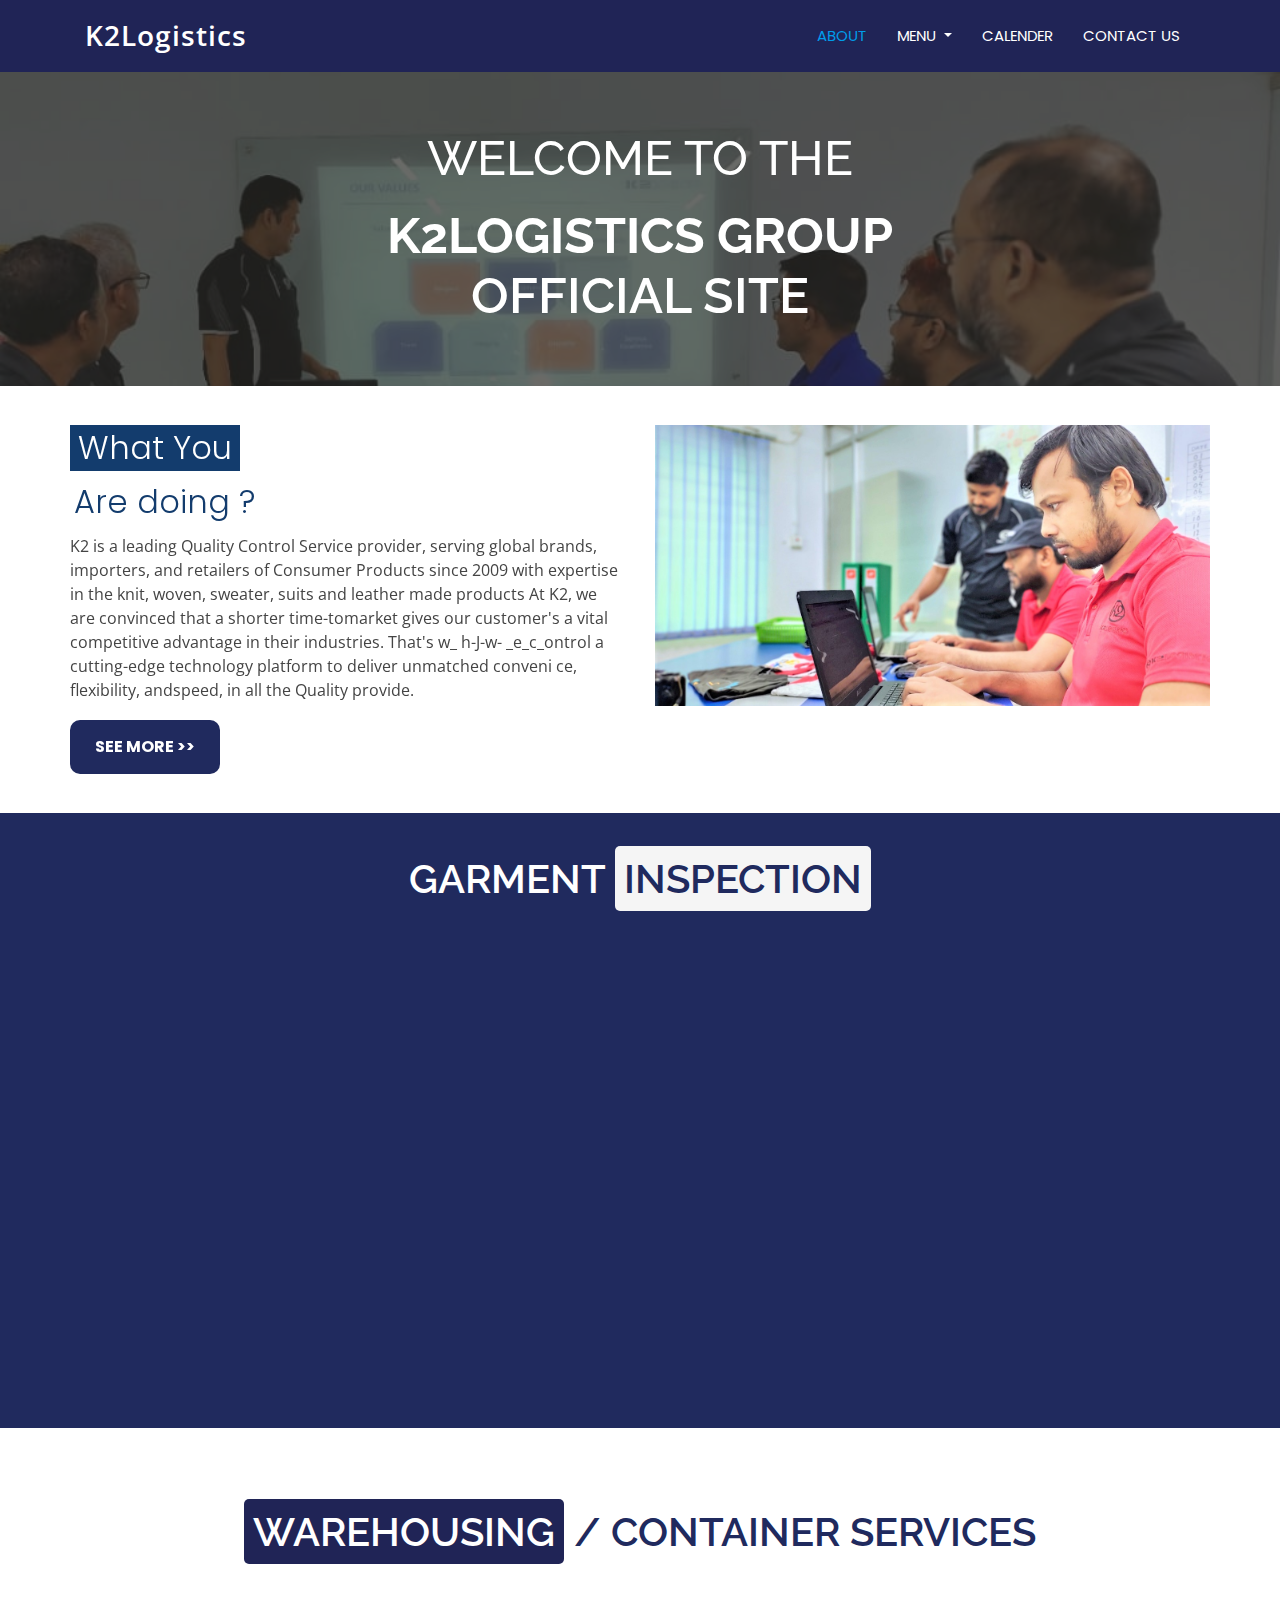
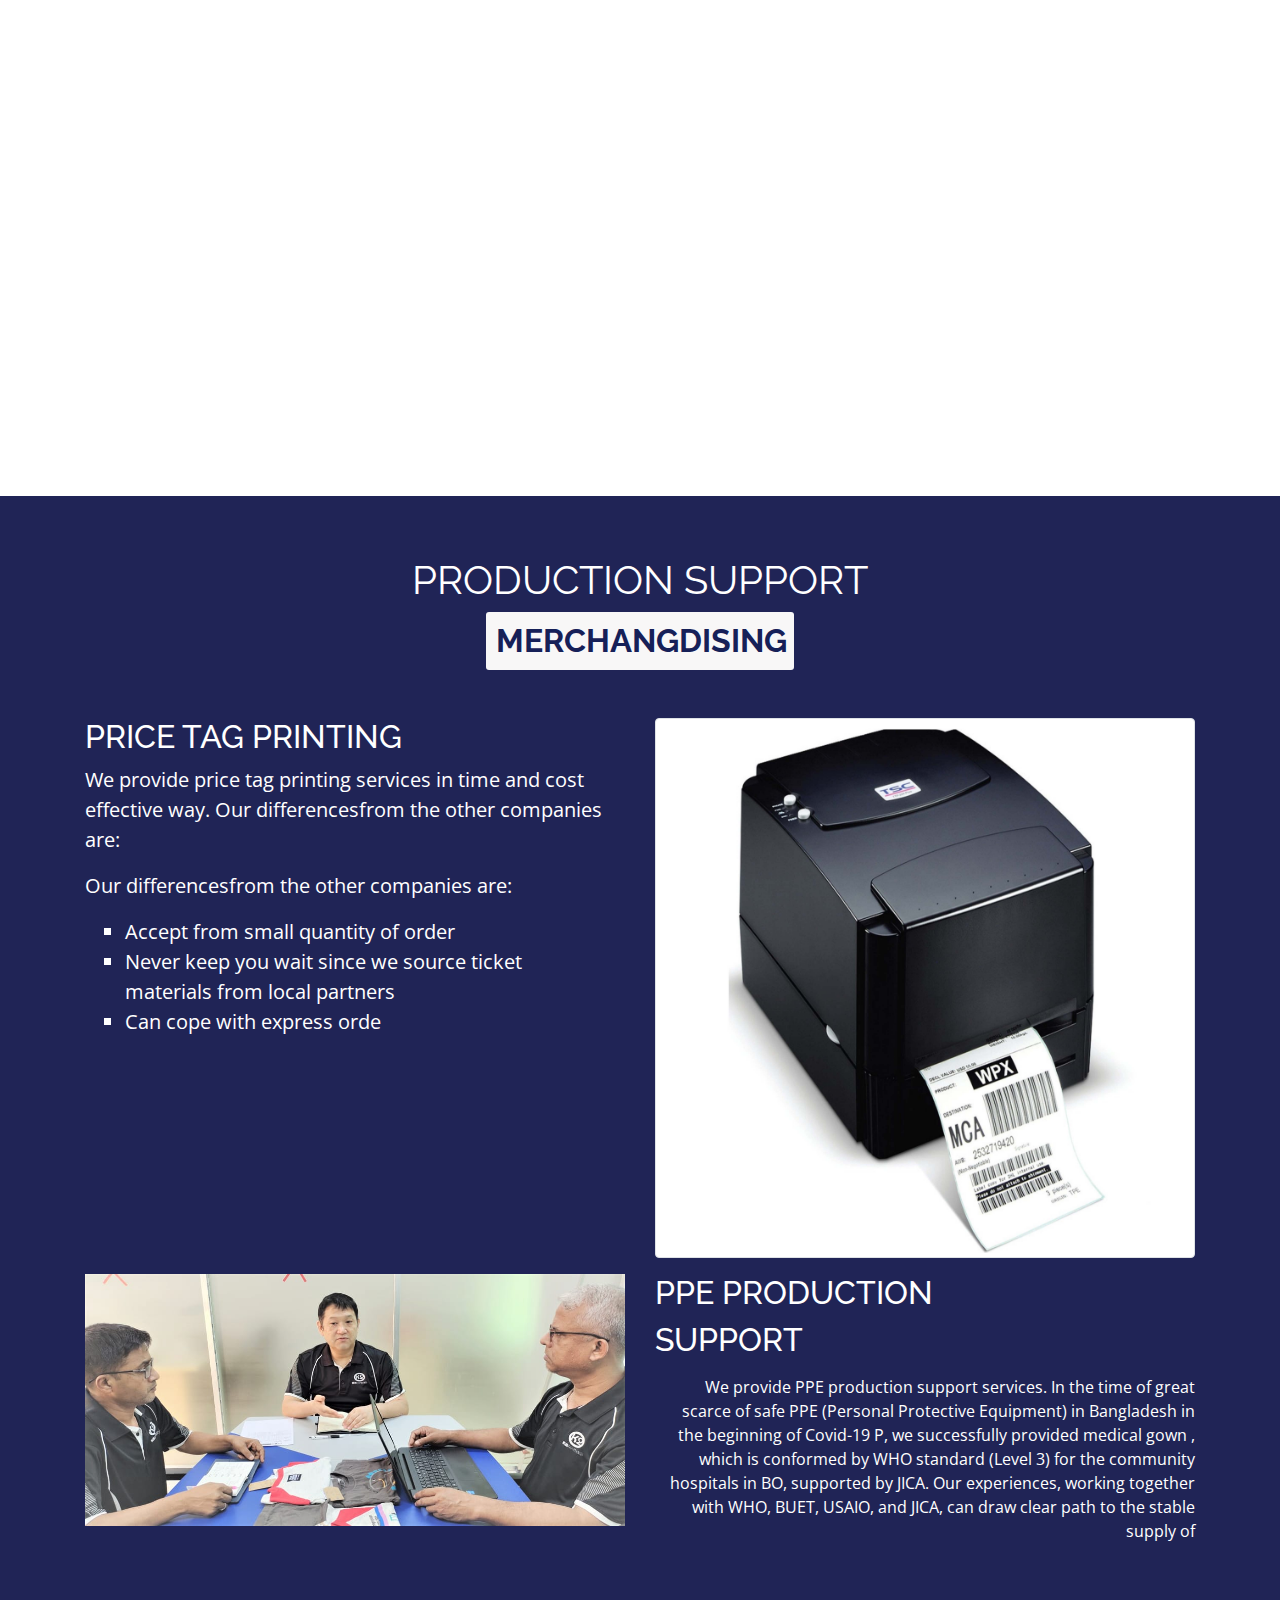
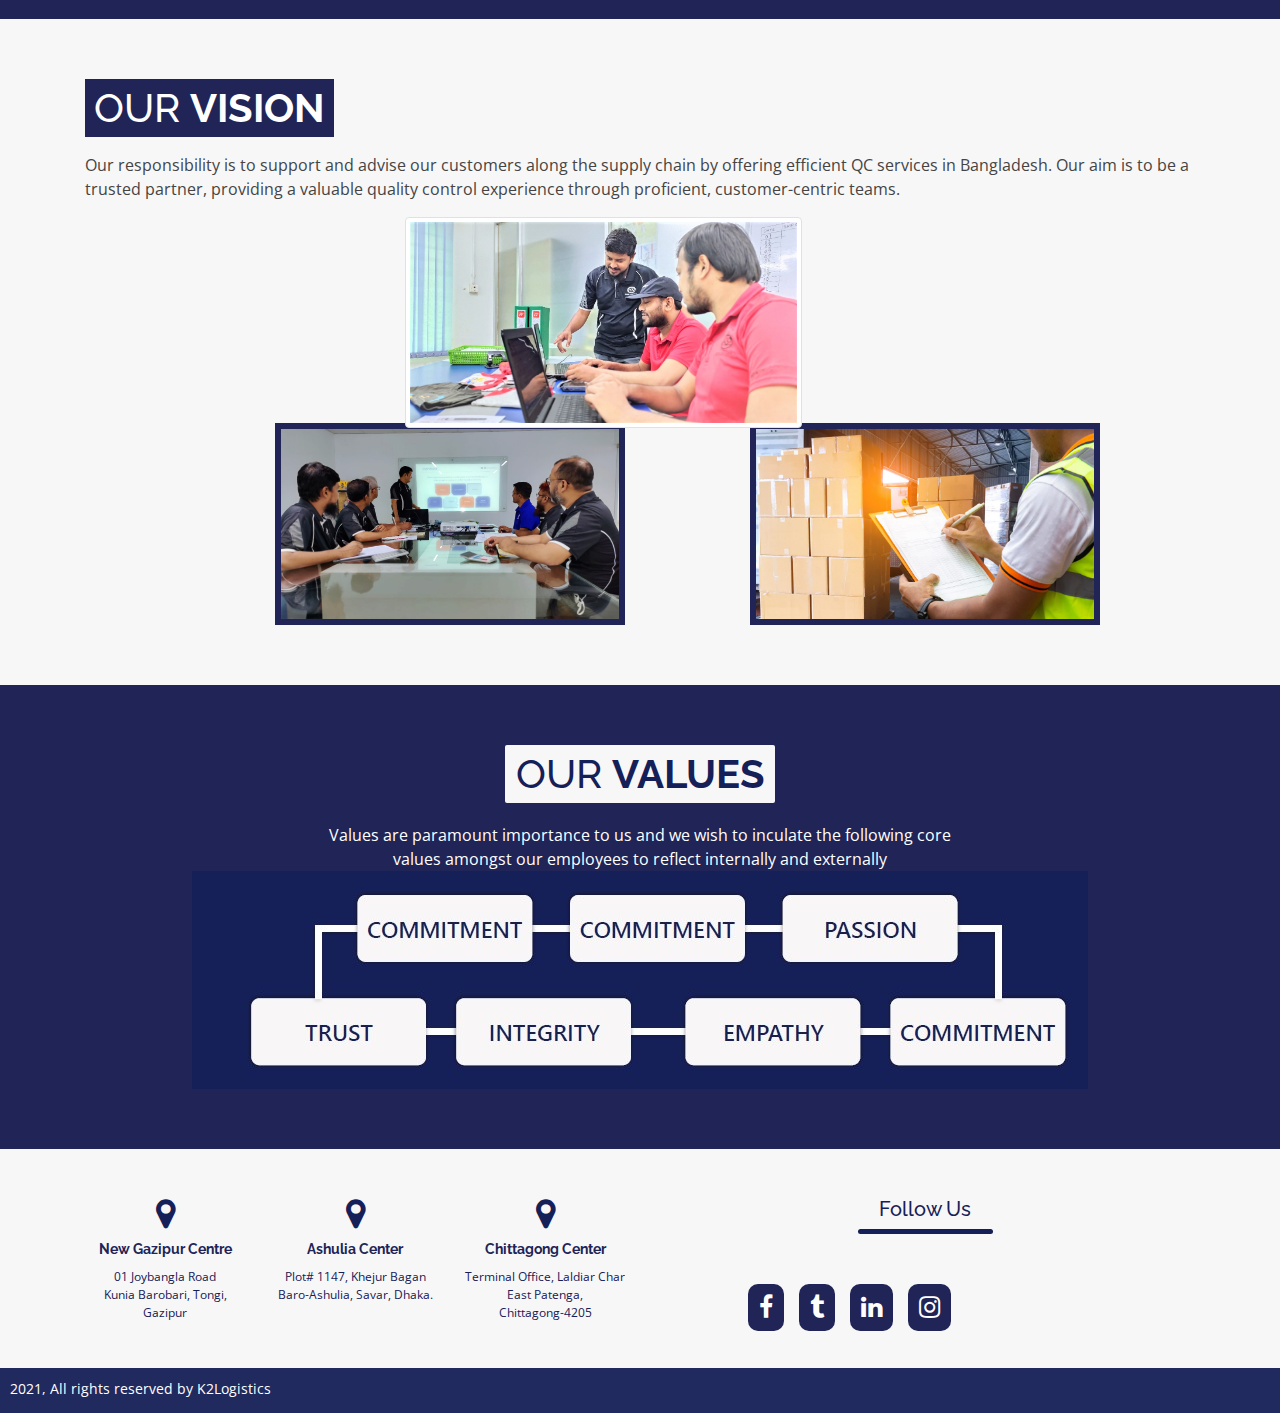
==== commit 70102379: "changes" ====
--- a/index.html
+++ b/index.html
@@ -98,7 +98,7 @@
                     <h1 class="text-center">GARMENT <span class="inspection">INSPECTION</span></h1>
                     <div class="owl-carousel garment-inspection-carousel" data-aos="fade-up" data-aos-delay="100">
                         <div class="testimonial-item">
-                            <img src="/assets/img/site/develop.jpg" class="testimonial-img" alt="">
+                            <img src="assets/img/site/develop.jpg" class="testimonial-img" alt="">
                             <h3>IN-LINE INSPECTION SERVICES</h3>
                             <p>K2's QC team, who understands your quality
 standards, monitors the quality of the production
@@ -106,7 +106,7 @@
                             <a href="" class="see-more-btn">See more >></a>
                         </div>
                         <div class="testimonial-item">
-                            <img src="/assets/img/site/shutterstock1038530737-q08hkc-1024x0.jpg" class="testimonial-img" alt="">
+                            <img src="assets/img/site/shutterstock1038530737-q08hkc-1024x0.jpg" class="testimonial-img" alt="">
                             <h3>100% Aqua Protected Data</h3>
                             <p>K2's QC team, who understands your quality
 standards, monitors the quality of the production
@@ -114,7 +114,7 @@
                             <a href="" class="see-more-btn">See more >></a>
                         </div>
                         <div class="testimonial-item">
-                            <img src="/assets/img/site/AEO+Inspection-960w.jpg" class="testimonial-img" alt="">
+                            <img src="assets/img/site/AEO+Inspection-960w.jpg" class="testimonial-img" alt="">
                             <h3>AQL INSPECTION SERVICES</h3>
                             <p>K2's QC team, who understands your quality
 standards, monitors the quality of the production
@@ -133,7 +133,7 @@
                     </h1>
                     <div class="owl-carousel wire-house-inspection-carousel" data-aos="fade-up" data-aos-delay="100">
                         <div class="testimonial-item">
-                            <img src="/assets/img/site/shutterstock1038530737-q08hkc-1024x0.jpg" class="testimonial-img" alt="">
+                            <img src="assets/img/site/shutterstock1038530737-q08hkc-1024x0.jpg" class="testimonial-img" alt="">
                             <h3>PICK AND PACK/ SHOP WISE
 ASSORTMENT</h3>
                             <p>We provide customized Pick & pack / Shop wise
@@ -141,7 +141,7 @@
                             <a href="" class="see-more-btn">See more >></a>
                         </div>
                         <div class="testimonial-item">
-                            <img src="/assets/img/site/xenon1902color_02_large.png" class="testimonial-img" alt="">
+                            <img src="assets/img/site/xenon1902color_02_large.png" class="testimonial-img" alt="">
                             <h3>BARCODE SCANNING
 SERVICES</h3>
                             <p>Barcode scanning that we offer enables our
@@ -149,7 +149,7 @@
                             <a href="" class="see-more-btn">See more >></a>
                         </div>
                         <div class="testimonial-item">
-                            <img src="/assets/img/site/AEO+Inspection-960w.jpg" class="testimonial-img" alt="">
+                            <img src="assets/img/site/AEO+Inspection-960w.jpg" class="testimonial-img" alt="">
                             <h3>CONTAINER INSPECTION</h3>
                             <p>By our stationed inspectors in CFS area in
 Chittagong, we provide 3rd party container</p>
@@ -204,7 +204,7 @@
             <!-- ======= Our Vision Section ======= -->
             <section id="our-vision" class="our-vision">
                 <div class="container">
-                    <h1">OUR <span class="font-weight-bold vision-text ">VISION</span></h1>
+                    <h1>OUR <span class="font-weight-bold vision-text ">VISION</span></h1>
                     <p class="mt-3 ">
                         Our responsibility is to support and advise our customers along the supply chain by offering efficient
                         QC services in Bangladesh.
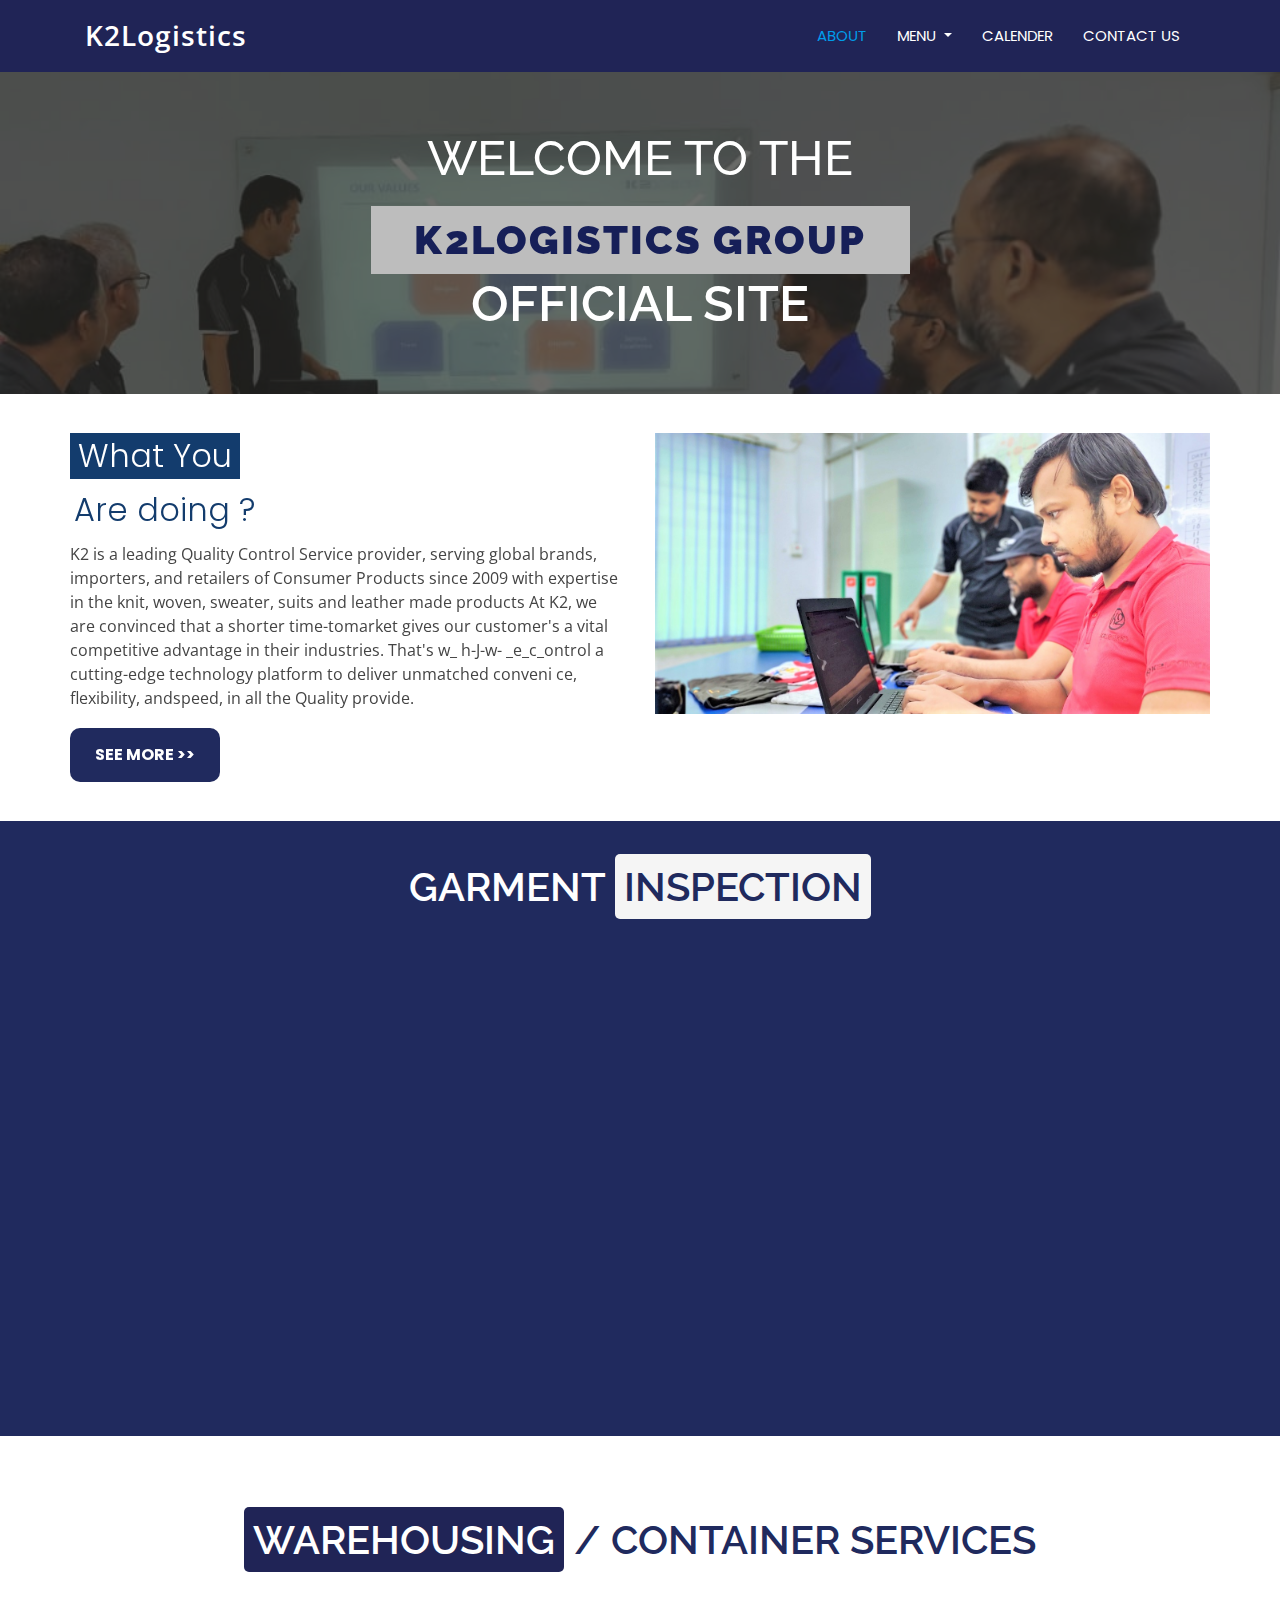
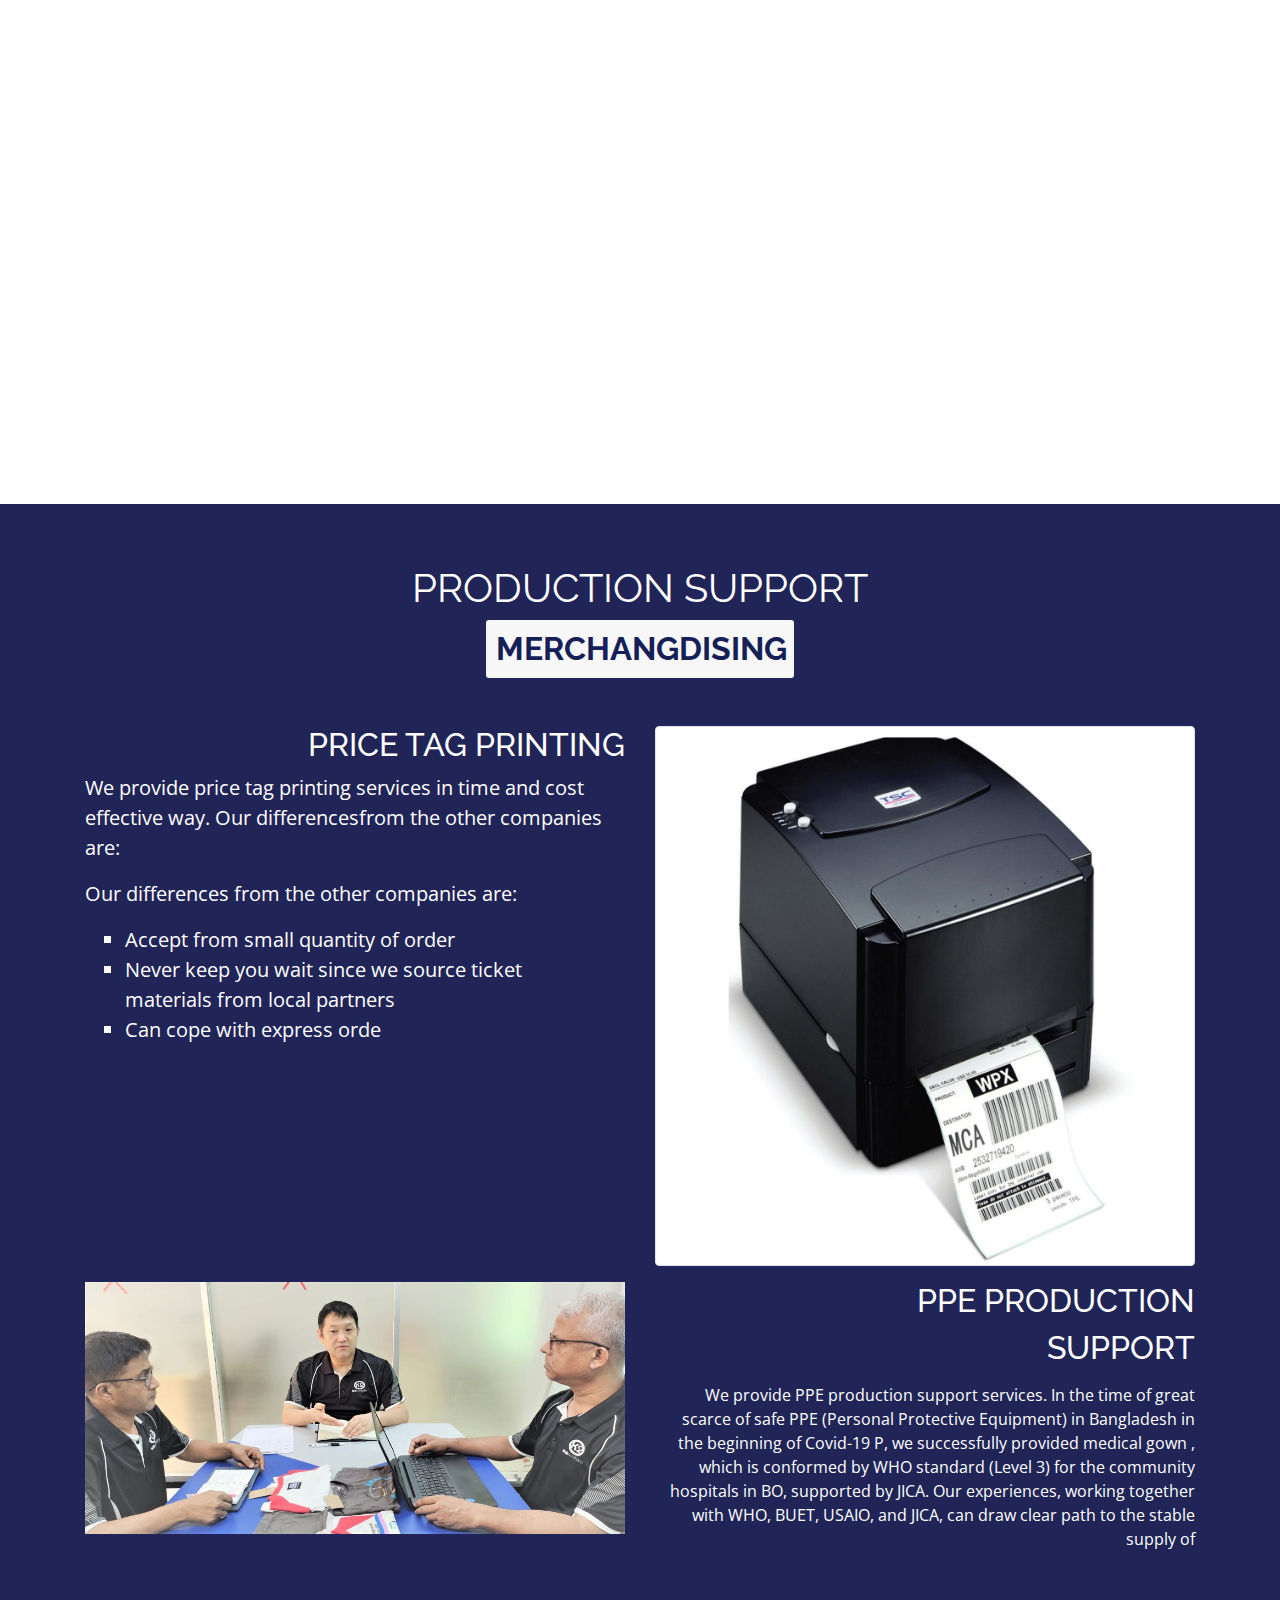
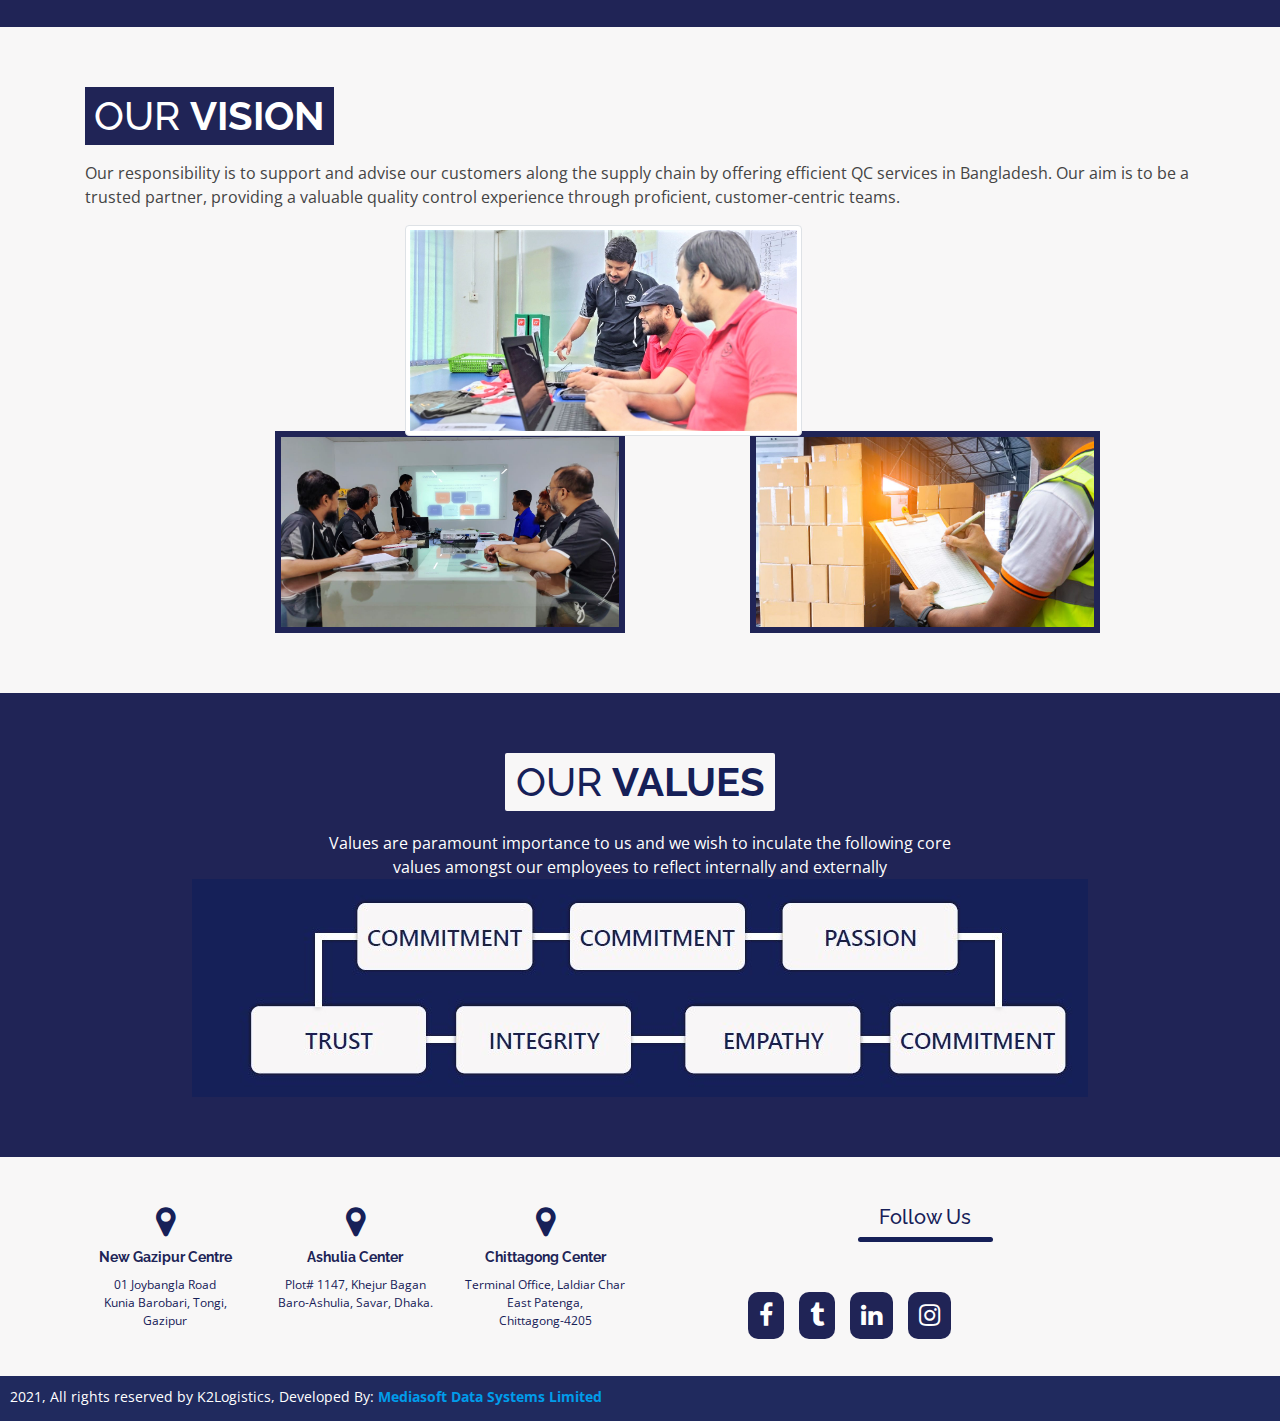
==== commit 0f019c9c: "fix some error" ====
--- a/index.html
+++ b/index.html
@@ -172,7 +172,7 @@
                                 We provide price tag printing services in time and cost effective way. Our differencesfrom the other companies are:
                             </p>
                             <p>
-                                Our differencesfrom the other companies are:
+                                Our differences from the other companies are:
                             </p>
                             <ul>
                                 <li>Accept from small quantity of order </li>
@@ -315,7 +315,7 @@
         </footer>
         <div id="footer-bottom">
             <p>
-                2021, All rights reserved by K2Logistics
+                2021, All rights reserved by K2Logistics, Developed By: <span class="font-weight-bold"><a href="https://www.mediasoftbd.com/" target="_blank">Mediasoft Data Systems Limited</a></span>
             </p>
         </div>
         <!-- End Footer -->
--- a/assets/css/style.css
+++ b/assets/css/style.css
@@ -390,12 +390,19 @@
 }
 
 #hero h2 {
-    color: #fff;
-    font-size: 50px;
+    color: #161F58;
+    font-size: 40px;
     text-transform: uppercase;
     text-align: center;
-    font-weight: 700;
-    margin: 0px
+    font-weight: 900;
+    margin: 0px;
+    background: #BDBDBD;
+    padding: 10px;
+    width: 539px;
+    display: block;
+    margin: 0 auto;
+    /* font-family: Arial; */
+    letter-spacing: 2px;
 }
 
 #hero h3 {
@@ -1036,7 +1043,7 @@
 
 #production-support h2 {
     text-transform: uppercase;
-    text-align: left;
+    text-align: right;
 }
 
 #production-support h2.merchangdising {
